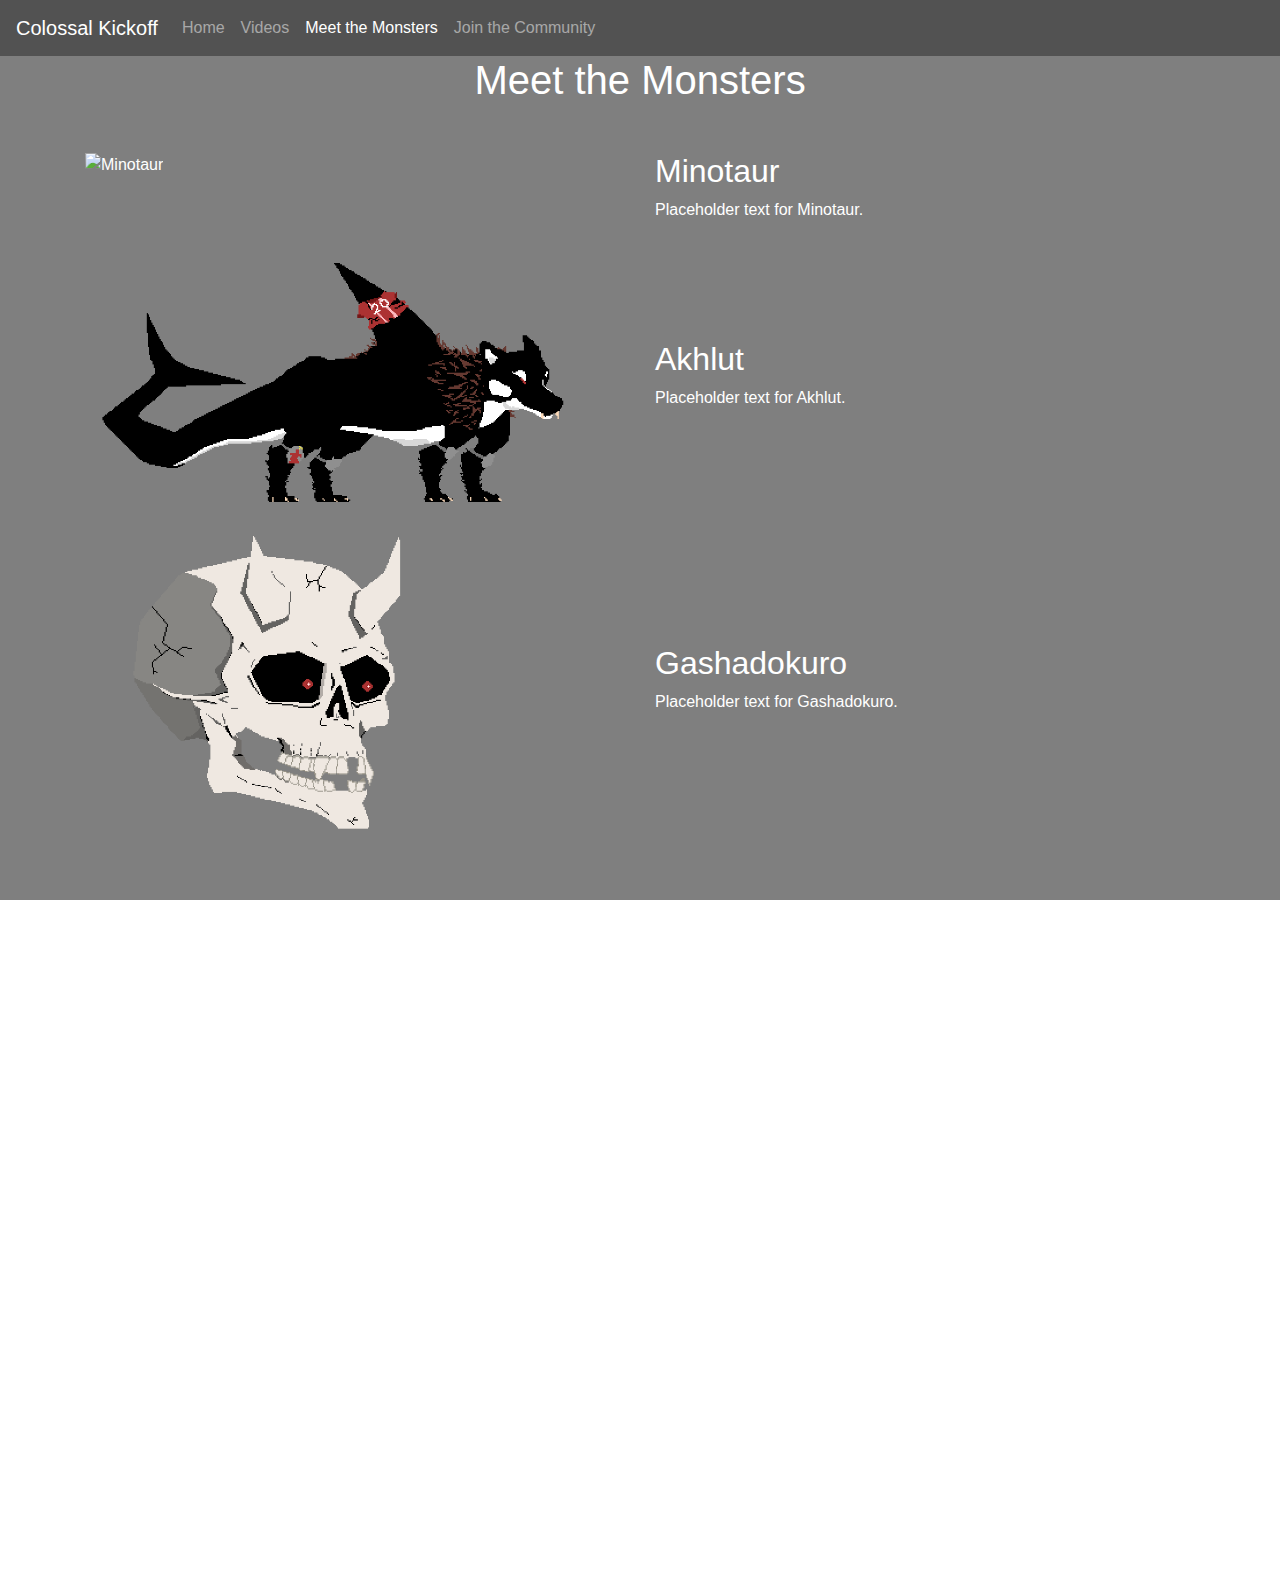
==== meetthemonsters.html @ 2bb02762 "meet the monsters" ====
<!DOCTYPE html>
<html lang="en">
  <head>
    <meta charset="UTF-8" />
    <meta name="viewport" content="width=device-width, initial-scale=1.0" />
    <title>Colossal Kickoff</title>
    <link
      href="https://stackpath.bootstrapcdn.com/bootstrap/4.5.2/css/bootstrap.min.css"
      rel="stylesheet"
    />
    <link rel="stylesheet" href="style.css" />
  </head>
  <body>
    <nav
      class="navbar navbar-expand-lg navbar-dark"
      style="z-index: 2; background-color: #00000059"
    >
      <a class="navbar-brand" href="#">Colossal Kickoff</a>
      <button
        class="navbar-toggler"
        type="button"
        data-toggle="collapse"
        data-target="#navbarNav"
        aria-controls="navbarNav"
        aria-expanded="false"
        aria-label="Toggle navigation"
      >
        <span class="navbar-toggler-icon"></span>
      </button>
      <div class="collapse navbar-collapse" id="navbarNav">
        <ul class="navbar-nav">
          <li class="nav-item">
            <a class="nav-link" href="index.html">Home</a>
          </li>
          <li class="nav-item">
            <a class="nav-link" href="#">Videos</a>
          </li>
          <li class="nav-item active">
            <a class="nav-link" href="#">Meet the Monsters</a>
          </li>
          <li class="nav-item">
            <a class="nav-link" href="https://discord.gg/bhgCvT6meF"
              >Join the Community</a
            >
          </li>
        </ul>
      </div>
    </nav>
    <video class="video-background" autoplay loop muted>
      <source src="assets/video/BGVideo.mp4" type="video/mp4" />
      Your browser does not support the video tag.
    </video>
    <div class="overlay"></div>
    <div style="position: relative; z-index: 3">
      <h1 style="text-align: center; color: white">Meet the Monsters</h1>
      <div class="container mt-5">
        <div class="row mb-4">
          <div class="col-md-6">
            <img
              src="assets/img/minotaur.gif"
              class="img-fluid"
              alt="Minotaur"
            />
          </div>
          <div class="col-md-6 d-flex align-items-center">
            <div>
              <h2>Minotaur</h2>
              <p>Placeholder text for Minotaur.</p>
            </div>
          </div>
        </div>
        <div class="row mb-4">
          <div class="col-md-6">
            <img src="assets/img/Akhlut.gif" class="img-fluid" alt="Akhlut" />
          </div>
          <div class="col-md-6 d-flex align-items-center">
            <div>
              <h2>Akhlut</h2>
              <p>Placeholder text for Akhlut.</p>
            </div>
          </div>
        </div>
        <div class="row mb-4">
          <div class="col-md-6">
            <img
              src="assets/img/Gasha.gif"
              class="img-fluid"
              alt="Gashadokuro"
              style="max-height: 320px"
            />
          </div>
          <div class="col-md-6 d-flex align-items-center">
            <div>
              <h2>Gashadokuro</h2>
              <p>Placeholder text for Gashadokuro.</p>
            </div>
          </div>
        </div>
        <div class="row mb-4">
          <div class="col-md-6">
            <img
              src="assets/img/Quetzal.gif"
              class="img-fluid"
              alt="Quetzalcoatl"
            />
          </div>
          <div class="col-md-6 d-flex align-items-center">
            <div>
              <h2>Quetzalcoatl</h2>
              <p>Placeholder text for Quetzalcoatl.</p>
            </div>
          </div>
        </div>
        <div class="row mb-4">
          <div class="col-md-6">
            <img src="assets/img/Sphinx.gif" class="img-fluid" alt="Sphinx" />
          </div>
          <div class="col-md-6 d-flex align-items-center">
            <div>
              <h2>Sphinx</h2>
              <p>Placeholder text for Sphinx.</p>
            </div>
          </div>
        </div>
      </div>
    </div>
    <script src="https://code.jquery.com/jquery-3.5.1.slim.min.js"></script>
    <script src="https://cdn.jsdelivr.net/npm/@popperjs/core@2.5.4/dist/umd/popper.min.js"></script>
    <script src="https://stackpath.bootstrapcdn.com/bootstrap/4.5.2/js/bootstrap.min.js"></script>
  </body>
</html>
---- style.css ----
body,
html {
  margin: 0;
  overflow-x: hidden;
  height: 100%;
  color: white;
}
.video-background {
  position: fixed;
  top: 0;
  left: 0;
  width: 100%;
  height: 100vh;
  object-fit: cover;
  z-index: -1;
}
.overlay {
  position: fixed;
  top: 0;
  left: 0;
  width: 100%;
  height: 100vh;
  background: rgba(0, 0, 0, 0.5);
  z-index: 0;
}
.centered-content {
  display: flex;
  flex-direction: column;
  justify-content: center;
  align-items: center;
  text-align: center;
  height: 100vh;
  z-index: 1;
}
.icon-row {
  display: flex;
  justify-content: center;
  flex-wrap: wrap;
}
.icon-row a {
  margin: 10px;
}
.icon-row img {
  height: 50px;
  width: auto;
}
@media (max-width: 768px) {
  .icon-row img {
    height: 80px;
  }
}
.content-section {
  padding: 20px;
  background-color: rgba(0, 0, 0, 0.7);
  z-index: 1;
}
body,
html {
  margin: 0;
}
.video-background {
  position: absolute;
  top: 0;
  left: 0;
  width: 100%;
  height: 100%;
  object-fit: cover;
  z-index: -1;
  filter: blur(5px); /* Add blur filter */
}
.overlay {
  position: absolute;
  top: 0;
  left: 0;
  width: 100%;
  height: 100%;
  background: rgba(0, 0, 0, 0.5);
  z-index: 0;
}
.centered-content {
  position: absolute;
  top: 50%;
  left: 50%;
  transform: translate(-50%, -50%);
  z-index: 1;
  text-align: center;
}
.icon-row {
  display: flex;
  justify-content: center;
  flex-wrap: wrap;
  margin-top: 20px;
}
.icon-row a {
  margin: 10px;
}
.icon-row img {
  height: 50px;
  width: auto;
}
@media (max-width: 768px) {
  .icon-row img {
    height: 80px;
  }
}
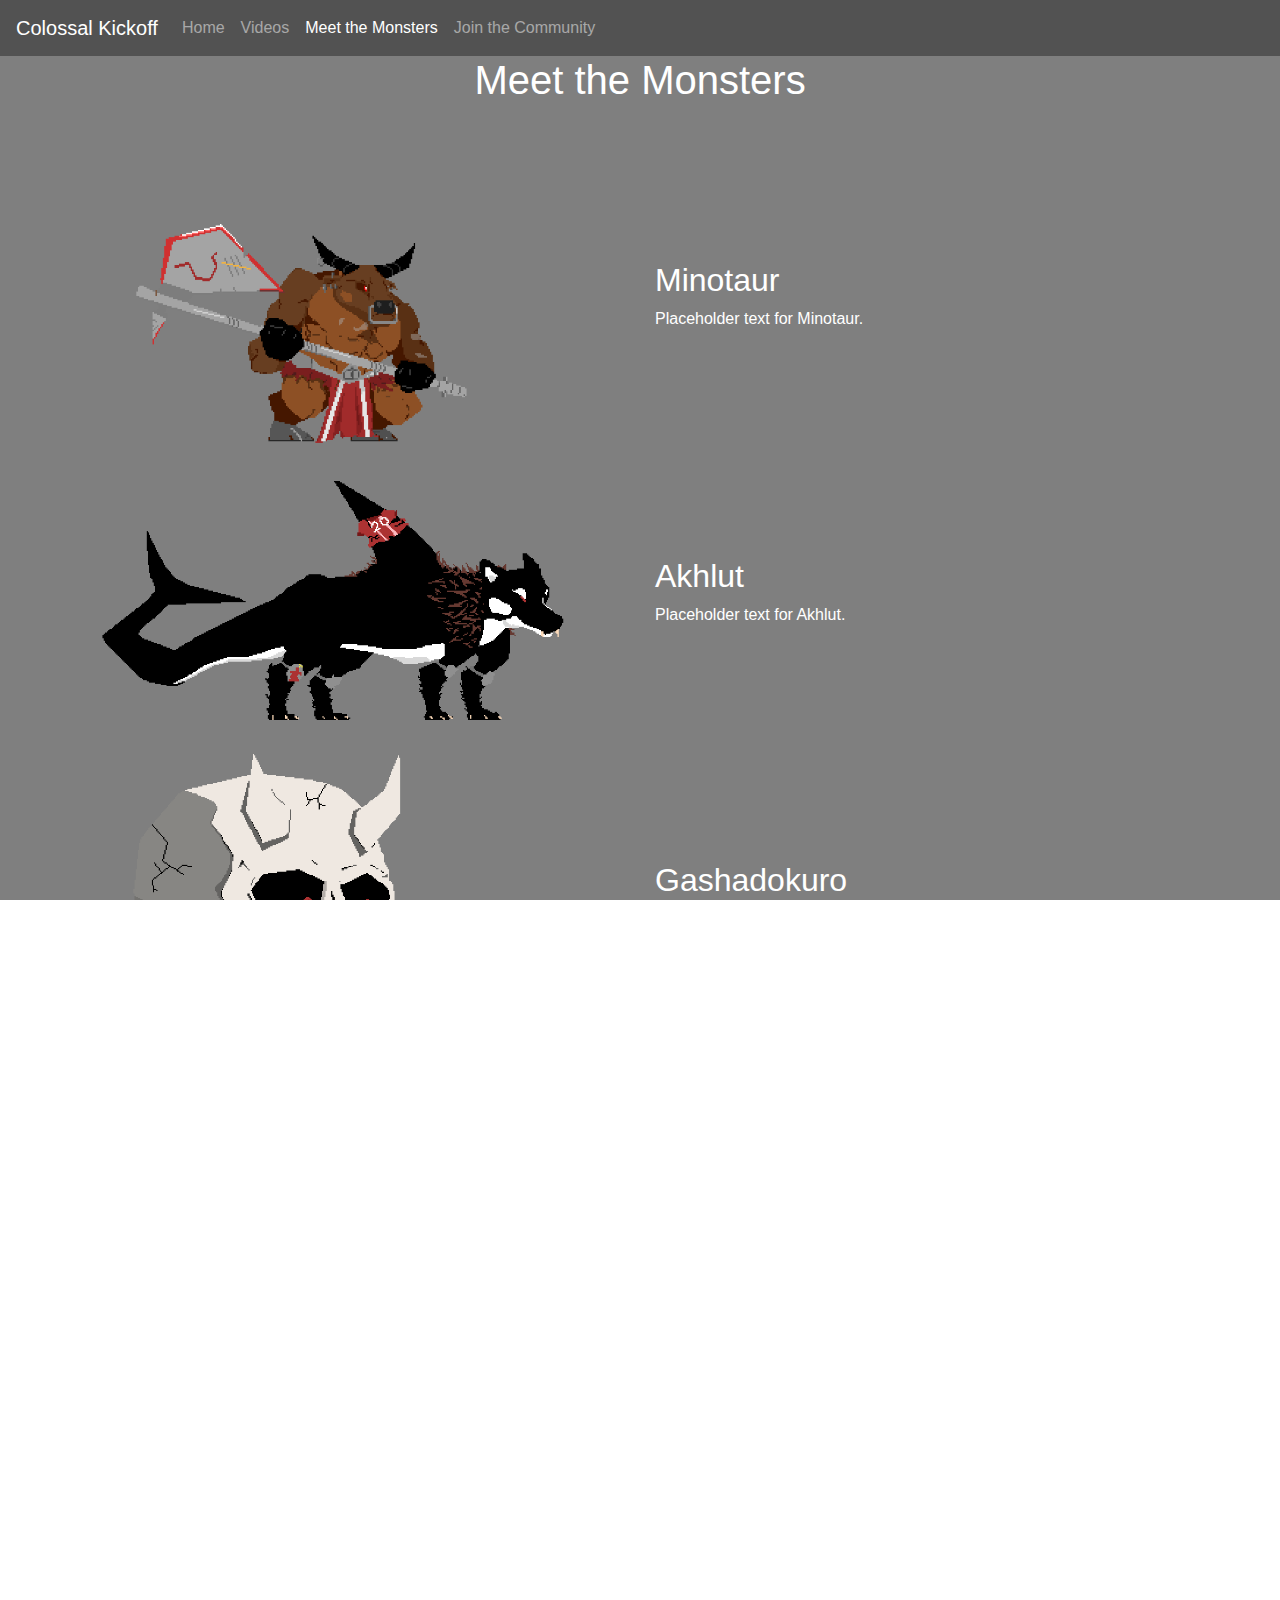
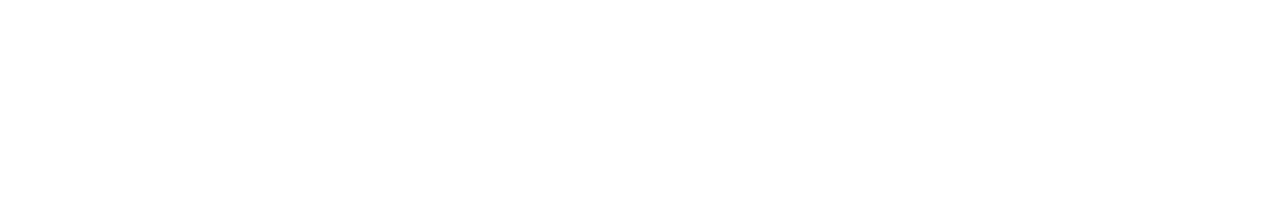
==== commit b1c0b0ec: "typo" ====
--- a/meetthemonsters.html
+++ b/meetthemonsters.html
@@ -57,7 +57,7 @@
         <div class="row mb-4">
           <div class="col-md-6">
             <img
-              src="assets/img/minotaur.gif"
+              src="assets/img/Minotaur.gif"
               class="img-fluid"
               alt="Minotaur"
             />
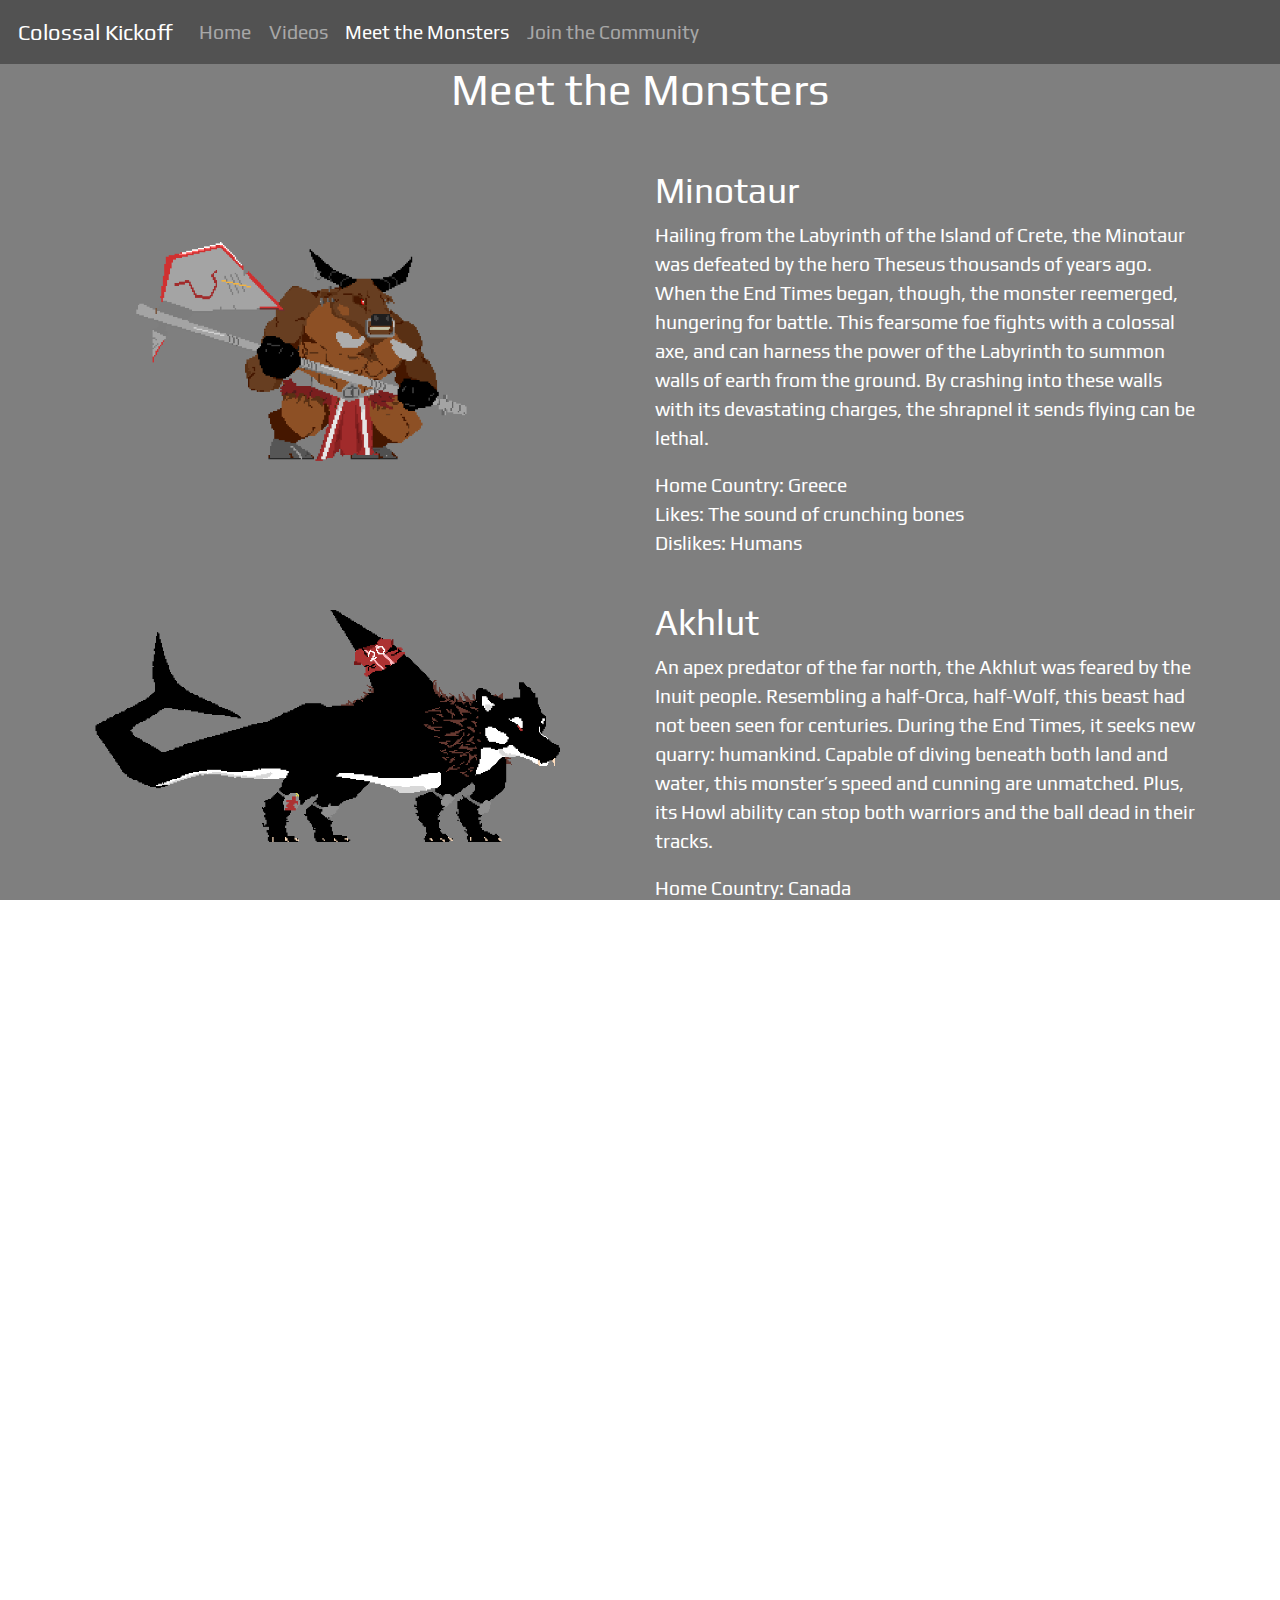
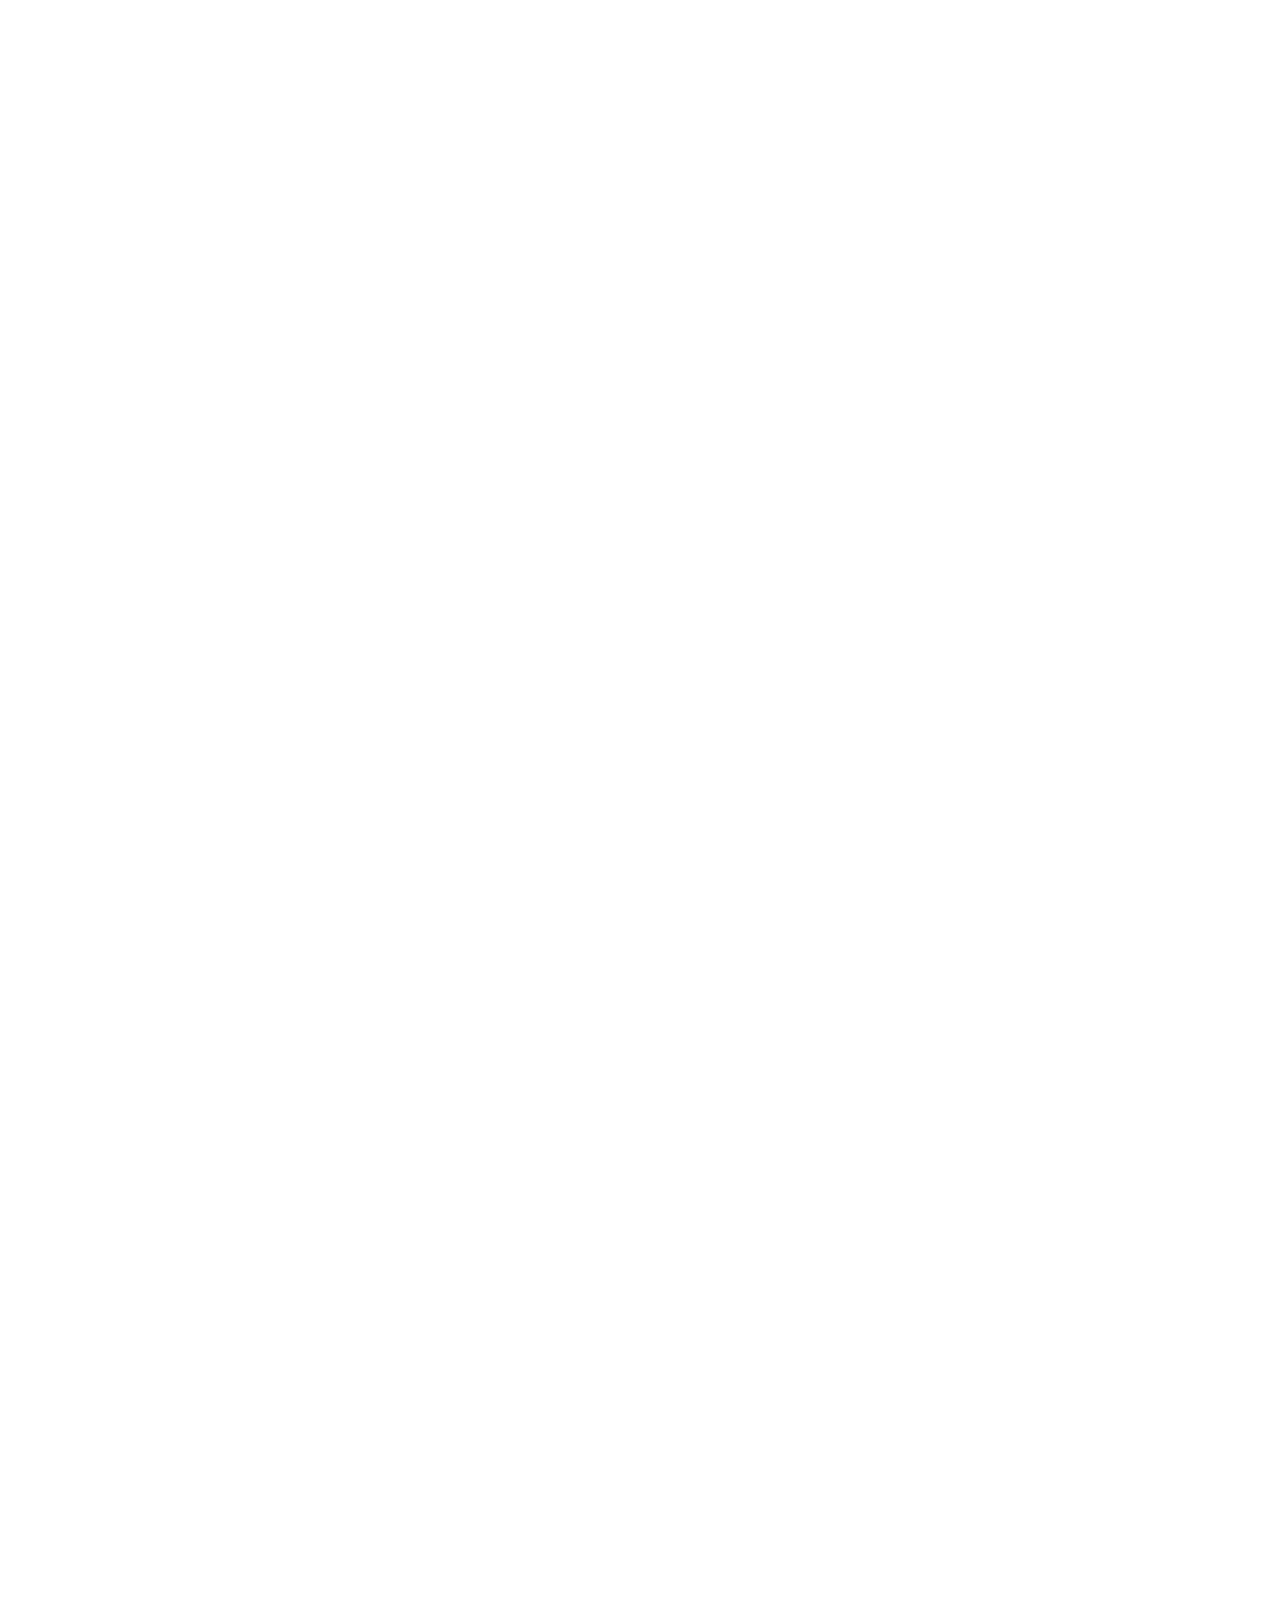
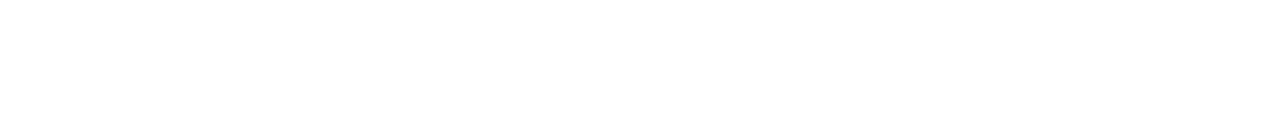
==== commit 8dee7254: "meet the monsters finished" ====
--- a/meetthemonsters.html
+++ b/meetthemonsters.html
@@ -9,13 +9,19 @@
       rel="stylesheet"
     />
     <link rel="stylesheet" href="style.css" />
+    <link rel="preconnect" href="https://fonts.googleapis.com" />
+    <link rel="preconnect" href="https://fonts.gstatic.com" crossorigin />
+    <link
+      href="https://fonts.googleapis.com/css2?family=Play:wght@400;700&display=swap"
+      rel="stylesheet"
+    />
   </head>
   <body>
     <nav
       class="navbar navbar-expand-lg navbar-dark"
       style="z-index: 2; background-color: #00000059"
     >
-      <a class="navbar-brand" href="#">Colossal Kickoff</a>
+      <a class="navbar-brand" href="index.html">Colossal Kickoff</a>
       <button
         class="navbar-toggler"
         type="button"
@@ -33,7 +39,7 @@
             <a class="nav-link" href="index.html">Home</a>
           </li>
           <li class="nav-item">
-            <a class="nav-link" href="#">Videos</a>
+            <a class="nav-link" href="videos.html">Videos</a>
           </li>
           <li class="nav-item active">
             <a class="nav-link" href="#">Meet the Monsters</a>
@@ -65,7 +71,20 @@
           <div class="col-md-6 d-flex align-items-center">
             <div>
               <h2>Minotaur</h2>
-              <p>Placeholder text for Minotaur.</p>
+              <p>
+                Hailing from the Labyrinth of the Island of Crete, the Minotaur
+                was defeated by the hero Theseus thousands of years ago. When
+                the End Times began, though, the monster reemerged, hungering
+                for battle. This fearsome foe fights with a colossal axe, and
+                can harness the power of the Labyrinth to summon walls of earth
+                from the ground. By crashing into these walls with its
+                devastating charges, the shrapnel it sends flying can be lethal.
+              </p>
+              <p>
+                Home Country: Greece<br />
+                Likes: The sound of crunching bones<br />
+                Dislikes: Humans
+              </p>
             </div>
           </div>
         </div>
@@ -76,7 +95,20 @@
           <div class="col-md-6 d-flex align-items-center">
             <div>
               <h2>Akhlut</h2>
-              <p>Placeholder text for Akhlut.</p>
+              <p>
+                An apex predator of the far north, the Akhlut was feared by the
+                Inuit people. Resembling a half-Orca, half-Wolf, this beast had
+                not been seen for centuries. During the End Times, it seeks new
+                quarry: humankind. Capable of diving beneath both land and
+                water, this monster’s speed and cunning are unmatched. Plus, its
+                Howl ability can stop both warriors and the ball dead in their
+                tracks.
+              </p>
+              <p>
+                Home Country: Canada<br />
+                Likes: Playing fetch<br />
+                Dislikes: Fleas
+              </p>
             </div>
           </div>
         </div>
@@ -92,7 +124,21 @@
           <div class="col-md-6 d-flex align-items-center">
             <div>
               <h2>Gashadokuro</h2>
-              <p>Placeholder text for Gashadokuro.</p>
+              <p>
+                Taking the form of a towering skeletal monster, the Gashadokuro
+                is one of the most feared evil spirits by the people of Japan.
+                It consumes both the bodies and spirits of those who perish in
+                war and famine, although many thought it was just a legend. It
+                looms over the pitch with its colossal size, swiping and
+                crushing its foes, incinerating them with its fiery breath, and
+                summoning accursed shrines that cover the field in fiery Soul
+                Orbs.
+              </p>
+              <p>
+                Home Country: Japan<br />
+                Likes: Consuming the souls of the damned<br />
+                Dislikes: Paperwork
+              </p>
             </div>
           </div>
         </div>
@@ -107,7 +153,21 @@
           <div class="col-md-6 d-flex align-items-center">
             <div>
               <h2>Quetzalcoatl</h2>
-              <p>Placeholder text for Quetzalcoatl.</p>
+              <p>
+                Quetzalcoatl, which means “the feathered serpent”, was seen as
+                holy by the Aztec people. Said to have dominion over the sun and
+                the wind, this creature disappeared with the lost empire that
+                revered it. As the eclipse of the End Times neared, its wrath
+                became once more known by humanity. This monster devours all
+                warriors in its path, and grows itself in the process. It can
+                split off segments of its body into storm clouds, which it can
+                detonate as thunderbolts to damage enemies.
+              </p>
+              <p>
+                Home Country: Mexico<br />
+                Likes: Loud music<br />
+                Dislikes: Cold climates
+              </p>
             </div>
           </div>
         </div>
@@ -118,7 +178,118 @@
           <div class="col-md-6 d-flex align-items-center">
             <div>
               <h2>Sphinx</h2>
-              <p>Placeholder text for Sphinx.</p>
+              <p>
+                The Great Sphinx was one of the most iconic landmarks in Egypt
+                for generations. It was long thought to be just that: A
+                landmark. As the End Times began, it revealed its true form, the
+                monstrous master of riddles itself. An ever-wise master of
+                necromantic magic, the proud Sphinx summons undead mummies to do
+                its bidding on the pitch. The Sphinx can also place curses on
+                Warriors, corrupting them into joining the his vile army.
+              </p>
+              <p>
+                Home Country: Egypt<br />
+                Likes: His mummies<br />
+                Dislikes: His mummies, when he's having a bad day
+              </p>
+            </div>
+          </div>
+        </div>
+      </div>
+      <h1 style="text-align: center; color: white">Trading Cards</h1>
+      <h4 style="text-align: center; color: white">Click to flip!</h4>
+      <div class="container mx-auto">
+        <div class="row">
+          <div class="col-md-4 card-container">
+            <div class="card" onclick="this.classList.toggle('flipped')">
+              <div class="card-front">
+                <img
+                  src="assets/img/cards/MinotaurFront.png"
+                  class="img-fluid"
+                  alt="Minotaur Trading Card Front"
+                />
+              </div>
+              <div class="card-back">
+                <img
+                  src="assets/img/cards/MinotaurBack.png"
+                  class="img-fluid"
+                  alt="Minotaur Trading Card Back"
+                />
+              </div>
+            </div>
+          </div>
+          <div class="col-md-4 card-container">
+            <div class="card" onclick="this.classList.toggle('flipped')">
+              <div class="card-front">
+                <img
+                  src="assets/img/cards/AkhlutFront.png"
+                  class="img-fluid"
+                  alt="Akhlut Trading Card Front"
+                />
+              </div>
+              <div class="card-back">
+                <img
+                  src="assets/img/cards/AkhlutBack.png"
+                  class="img-fluid"
+                  alt="Akhlut Trading Card Back"
+                />
+              </div>
+            </div>
+          </div>
+          <div class="col-md-4 card-container">
+            <div class="card" onclick="this.classList.toggle('flipped')">
+              <div class="card-front">
+                <img
+                  src="assets/img/cards/GashaFront.png"
+                  class="img-fluid"
+                  alt="Gashadokuro Trading Card Front"
+                />
+              </div>
+              <div class="card-back">
+                <img
+                  src="assets/img/cards/GashaBack.png"
+                  class="img-fluid"
+                  alt="Gashadokuro Trading Card Back"
+                />
+              </div>
+            </div>
+          </div>
+        </div>
+        <div class="row">
+          <div class="col-md-4 card-container">
+            <div class="card" onclick="this.classList.toggle('flipped')">
+              <div class="card-front">
+                <img
+                  src="assets/img/cards/QuetzalFront.png"
+                  class="img-fluid"
+                  alt="Quetzalcoatl Trading Card Fronts"
+                />
+              </div>
+              <div class="card-back">
+                <img
+                  src="assets/img/cards/QuetzalBack.png"
+                  class="img-fluid"
+                  alt="Quetzalcoatl Trading Card Back"
+                />
+              </div>
+            </div>
+          </div>
+          <div class="col-md-4 card-container">
+            <div class="card" onclick="this.classList.toggle('flipped')">
+              <div class="card-front">
+                <img
+                  src="assets/img/cards/SphinxFront.png"
+                  class="img-fluid"
+                  alt="Sphinx Trading Card Front"
+                />
+              </div>
+              <div class="card-back">
+                <img
+                  src="assets/img/cards/SphinxBack.png"
+                  class="img-fluid"
+                  alt="Sphinx Trading Card Back"
+                />
+              </div>
             </div>
           </div>
         </div>
--- a/style.css
+++ b/style.css
@@ -4,6 +4,8 @@
   overflow-x: hidden;
   height: 100%;
   color: white;
+  font-family: "Play", serif;
+  font-size: 1.1em;
 }
 .video-background {
   position: fixed;
@@ -103,3 +105,36 @@
     height: 80px;
   }
 }
+.card-container {
+  perspective: 1000px;
+  margin-bottom: 40%;
+}
+
+@media (max-width: 768px) {
+  .card-container {
+    margin-bottom: 125%;
+  }
+}
+
+.card {
+  transition: transform 0.6s;
+  transform-style: preserve-3d;
+  position: relative;
+  cursor: pointer;
+}
+
+.card-front,
+.card-back {
+  position: absolute;
+  width: 100%;
+  height: 100%;
+  backface-visibility: hidden;
+}
+
+.card-back {
+  transform: rotateY(180deg);
+}
+
+.flipped {
+  transform: rotateY(180deg);
+}
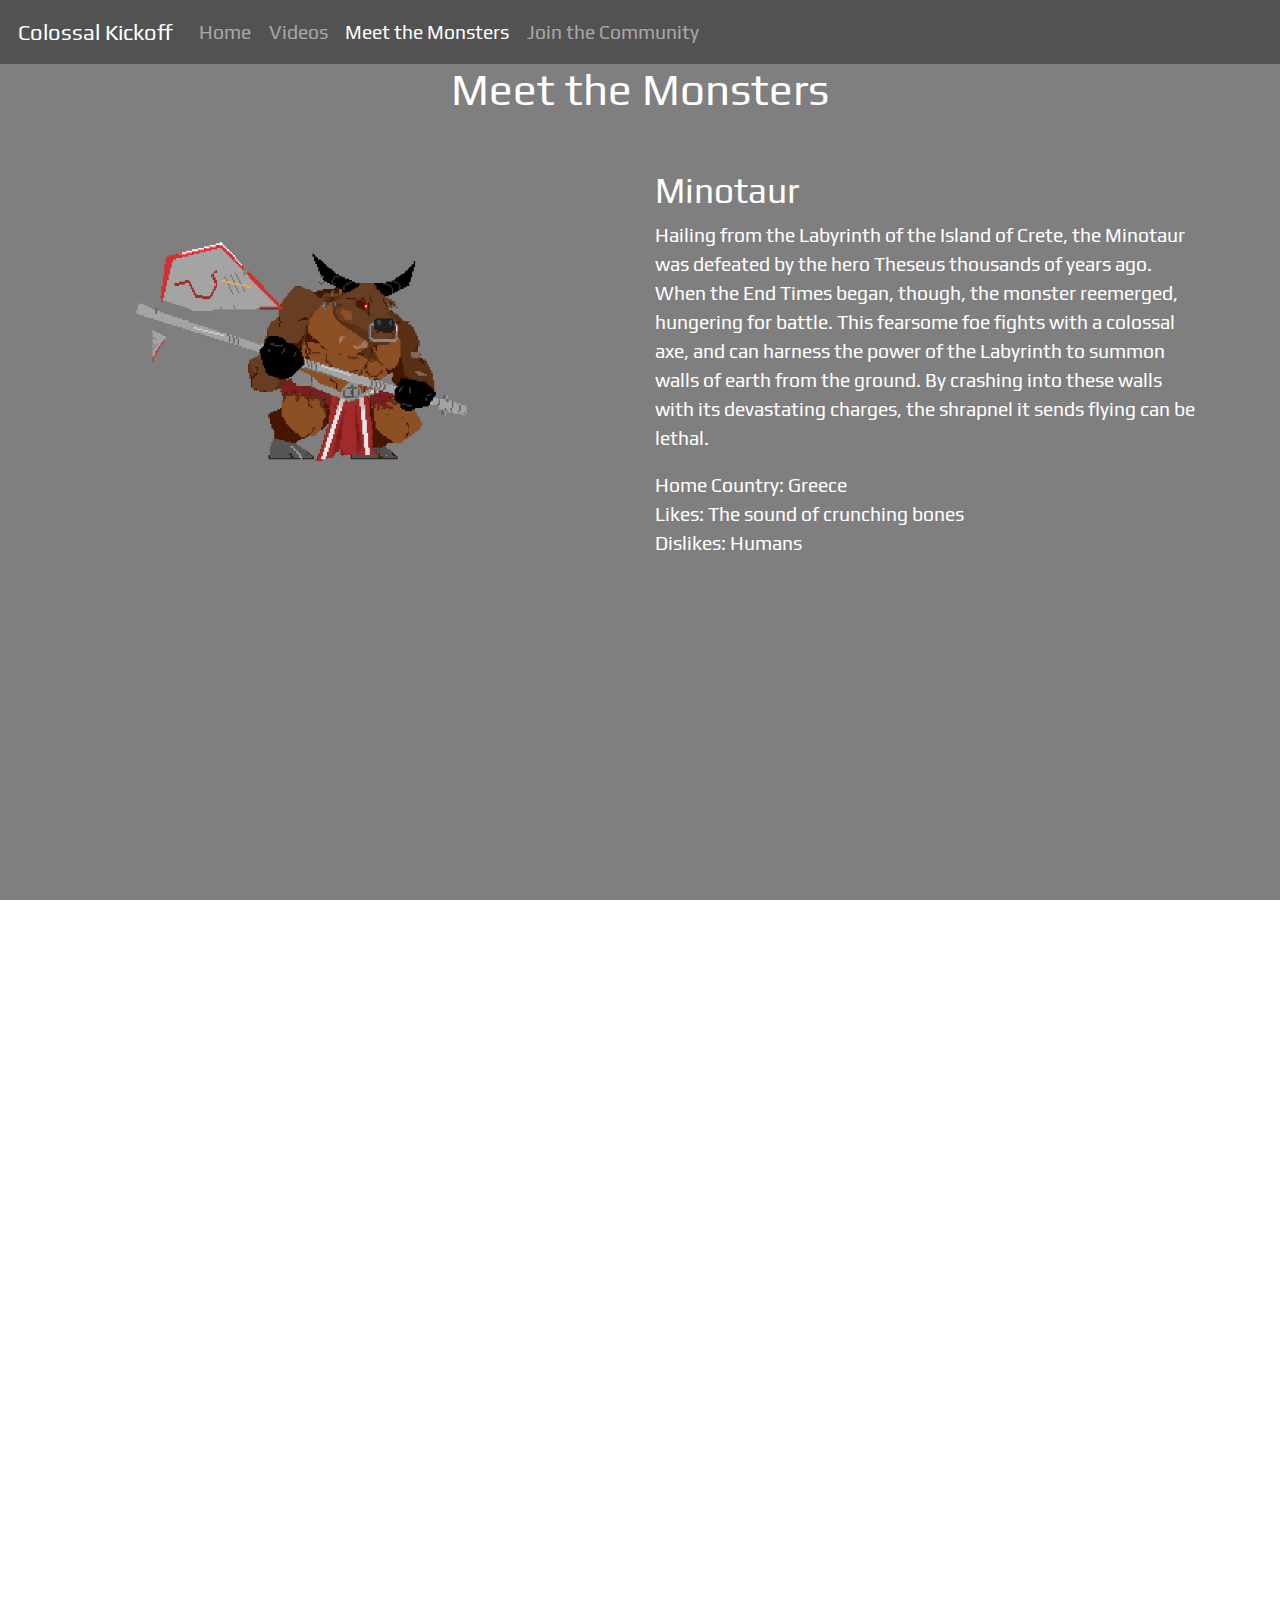
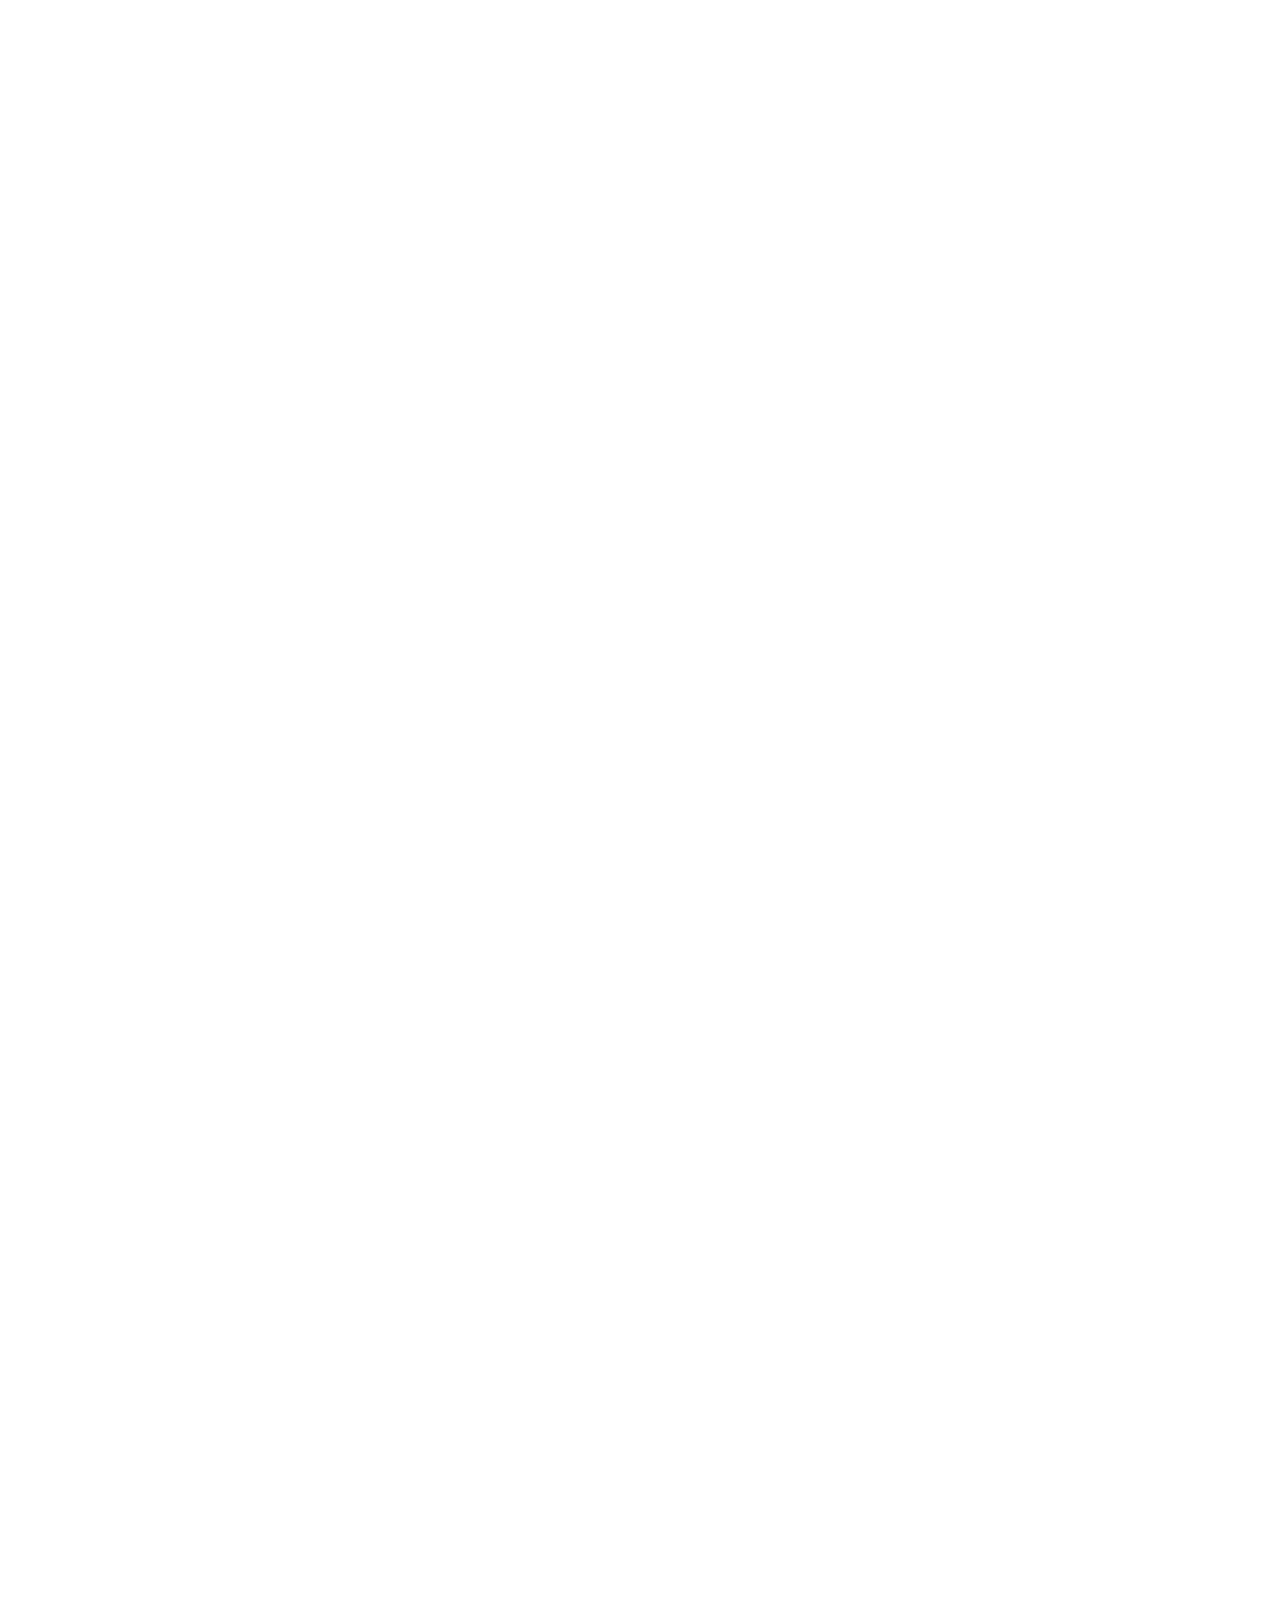
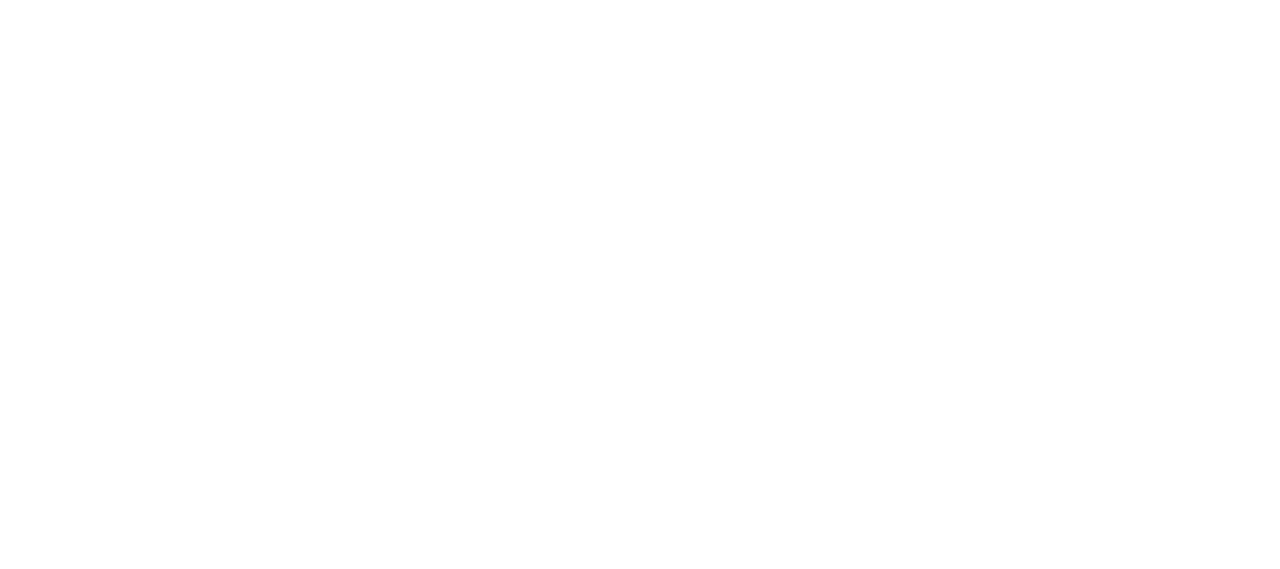
==== commit ba01d40e: "Minotaur Trailer and Quetzal Image" ====
--- a/meetthemonsters.html
+++ b/meetthemonsters.html
@@ -88,6 +88,18 @@
             </div>
           </div>
         </div>
+        <div class="d-flex justify-content-center">
+          <iframe
+            width="800"
+            height="450"
+            src="https://www.youtube.com/embed/9_L5jj4lnEA?si=0nBApgtVXCI1Uumm"
+            title="YouTube video player"
+            frameborder="0"
+            allow="accelerometer; autoplay; clipboard-write; encrypted-media; gyroscope; picture-in-picture; web-share"
+            referrerpolicy="strict-origin-when-cross-origin"
+            allowfullscreen
+          ></iframe>
+        </div>
         <div class="row mb-4">
           <div class="col-md-6">
             <img src="assets/img/Akhlut.gif" class="img-fluid" alt="Akhlut" />
@@ -127,12 +139,11 @@
               <p>
                 Taking the form of a towering skeletal monster, the Gashadokuro
                 is one of the most feared evil spirits by the people of Japan.
-                It consumes both the bodies and spirits of those who perish in
-                war and famine, although many thought it was just a legend. It
-                looms over the pitch with its colossal size, swiping and
-                crushing its foes, incinerating them with its fiery breath, and
-                summoning accursed shrines that cover the field in fiery Soul
-                Orbs.
+                It consumes both the bodies and souls of those who perish in war
+                and famine, although many thought it was just a legend. It looms
+                over the pitch with its colossal size, swiping and crushing its
+                foes, incinerating them with its fiery breath, and summoning
+                accursed shrines that cover the field in flaming Soul Orbs.
               </p>
               <p>
                 Home Country: Japan<br />
@@ -185,7 +196,7 @@
                 monstrous master of riddles itself. An ever-wise master of
                 necromantic magic, the proud Sphinx summons undead mummies to do
                 its bidding on the pitch. The Sphinx can also place curses on
-                Warriors, corrupting them into joining the his vile army.
+                Warriors, corrupting them into joining his vile army.
               </p>
               <p>
                 Home Country: Egypt<br />
--- a/style.css
+++ b/style.css
@@ -48,7 +48,7 @@
 }
 @media (max-width: 768px) {
   .icon-row img {
-    height: 80px;
+    height: 40px;
   }
 }
 .content-section {
@@ -102,7 +102,7 @@
 }
 @media (max-width: 768px) {
   .icon-row img {
-    height: 80px;
+    height: 50px;
   }
 }
 .card-container {
@@ -138,3 +138,12 @@
 .flipped {
   transform: rotateY(180deg);
 }
+.ck-logo {
+  width: 60%;
+}
+
+@media (max-width: 768px) {
+  .ck-logo {
+    width: 100%;
+  }
+}
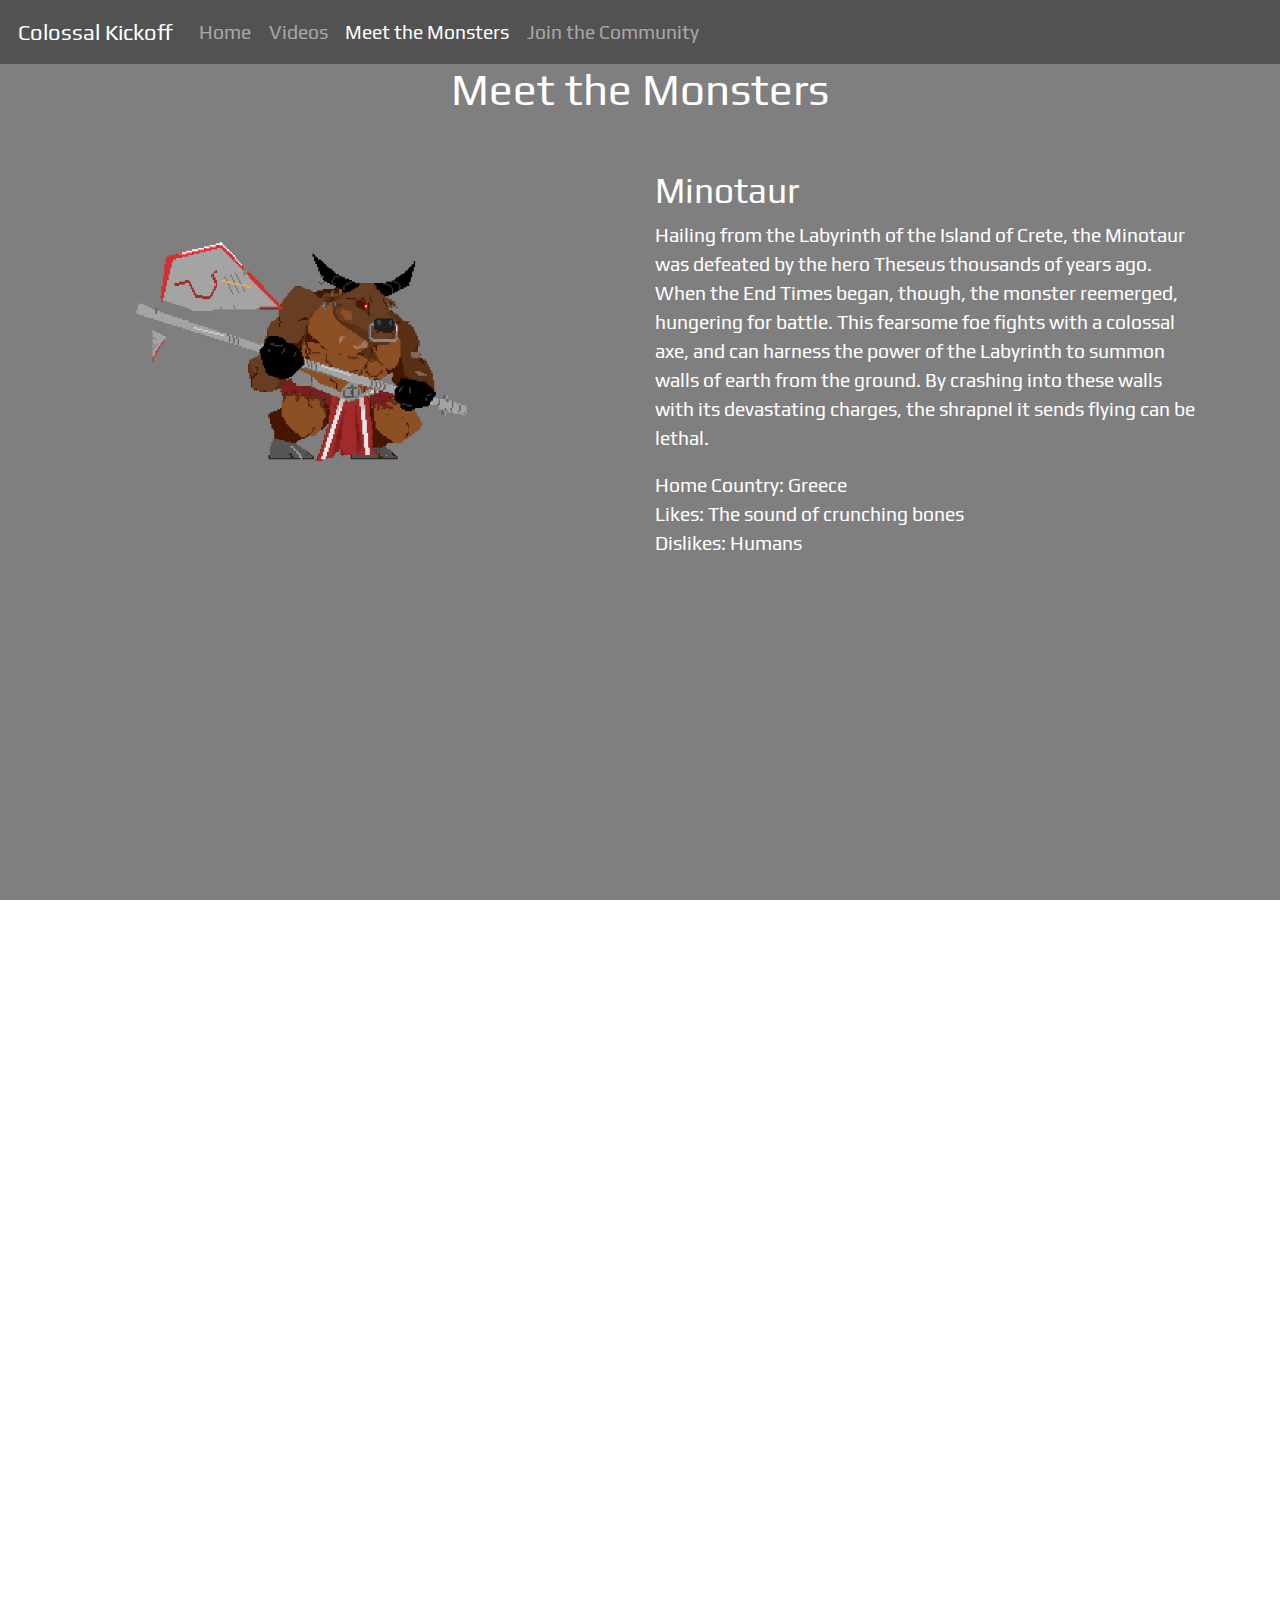
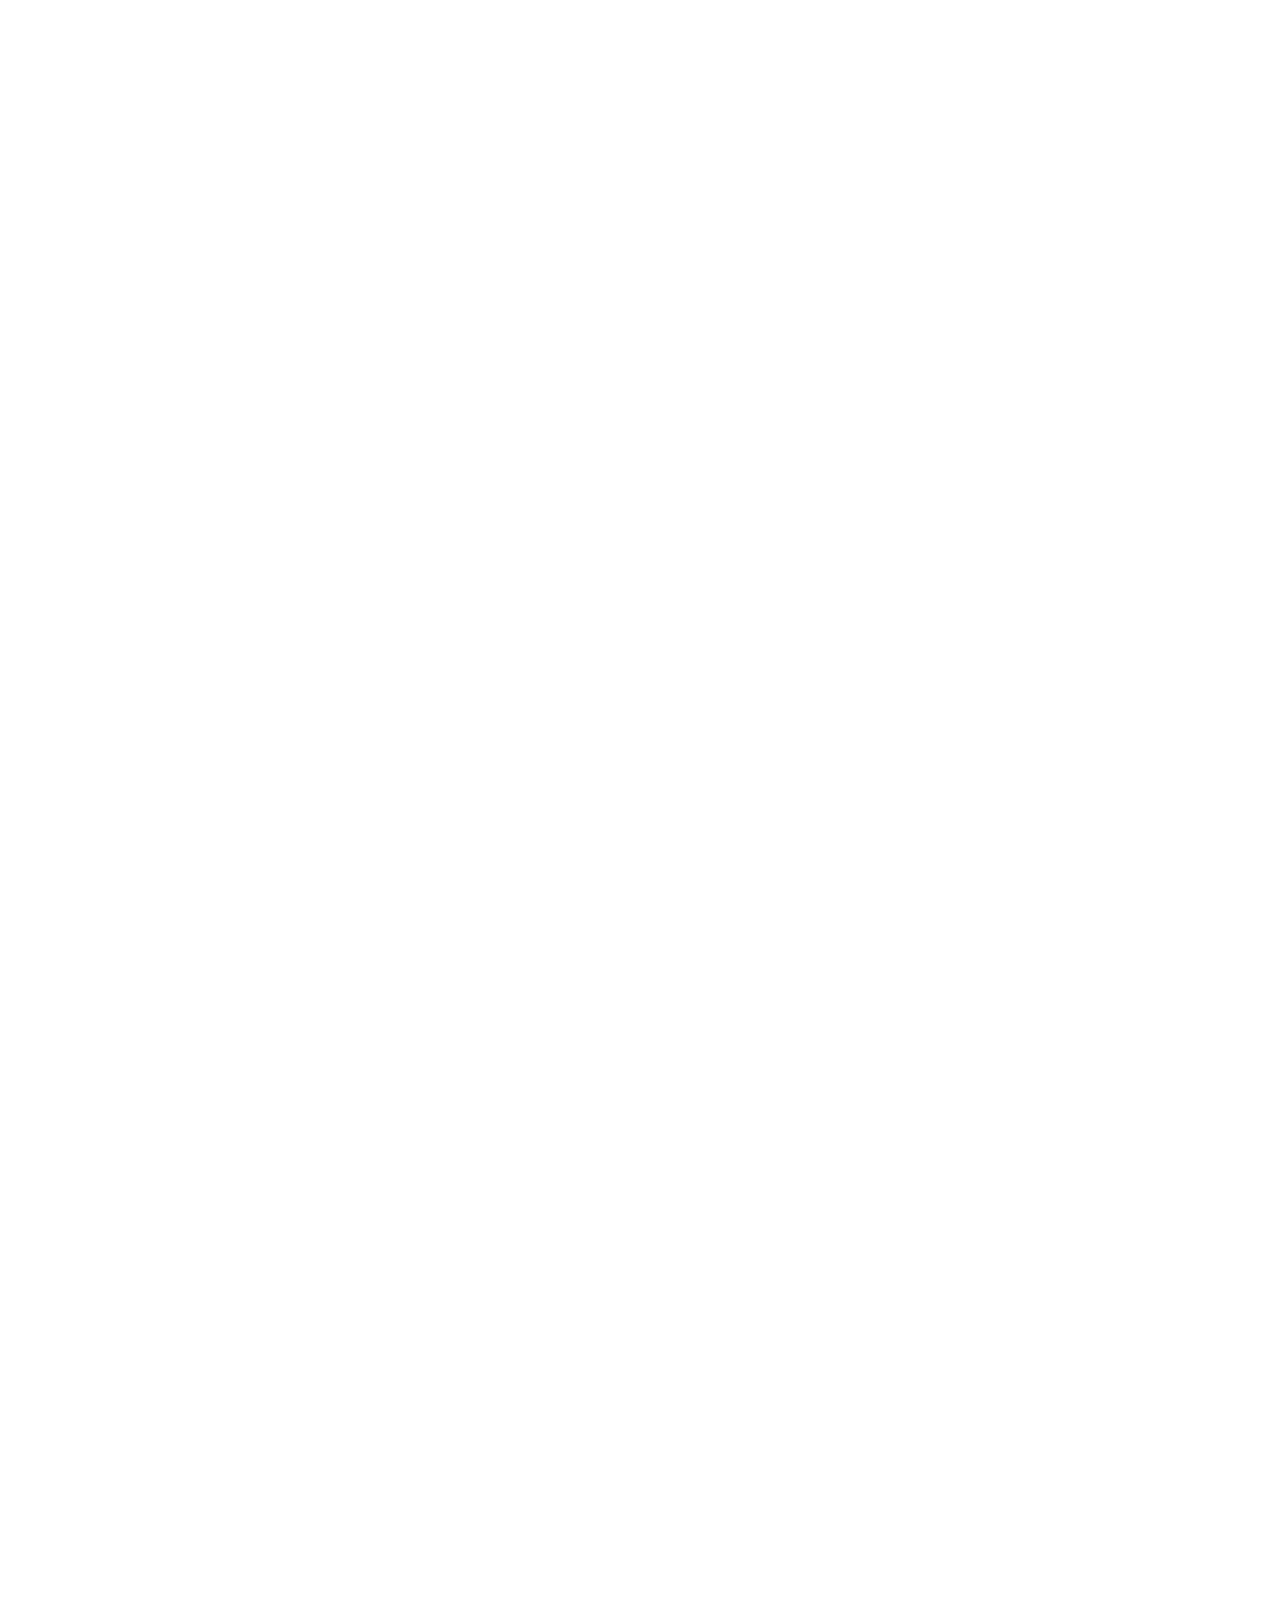
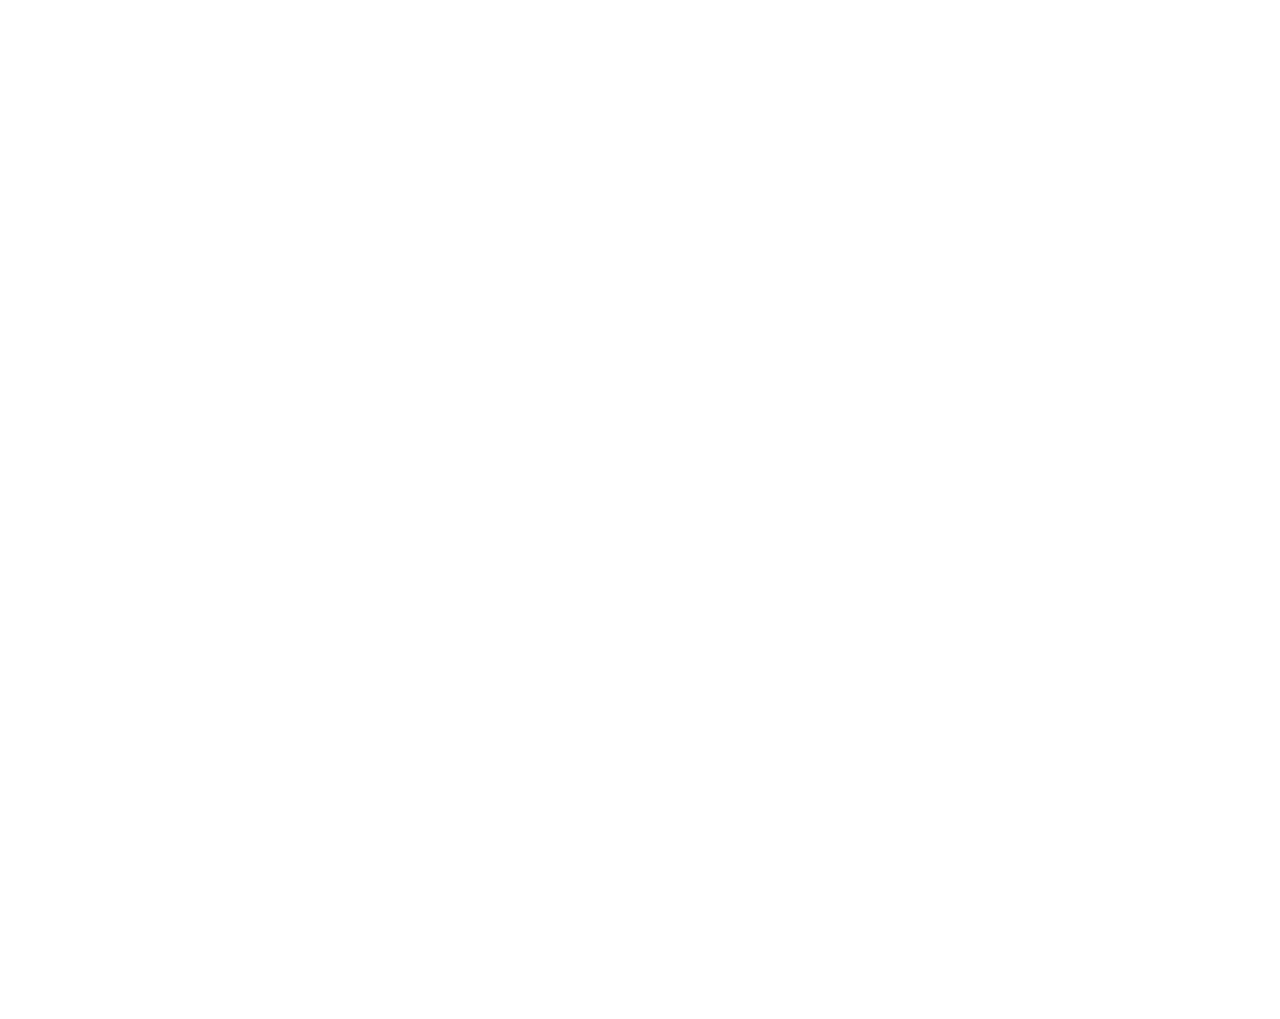
==== commit b9bc0002: "quetzal stuff" ====
--- a/meetthemonsters.html
+++ b/meetthemonsters.html
@@ -182,6 +182,18 @@
             </div>
           </div>
         </div>
+        <div class="d-flex justify-content-center">
+          <iframe
+            width="800"
+            height="450"
+            src="https://www.youtube.com/embed/xUhs8c1lL7c?si=_QbS6II_dHYCrLzA"
+            title="YouTube video player"
+            frameborder="0"
+            allow="accelerometer; autoplay; clipboard-write; encrypted-media; gyroscope; picture-in-picture; web-share"
+            referrerpolicy="strict-origin-when-cross-origin"
+            allowfullscreen
+          ></iframe>
+        </div>
         <div class="row mb-4">
           <div class="col-md-6">
             <img src="assets/img/Sphinx.gif" class="img-fluid" alt="Sphinx" />
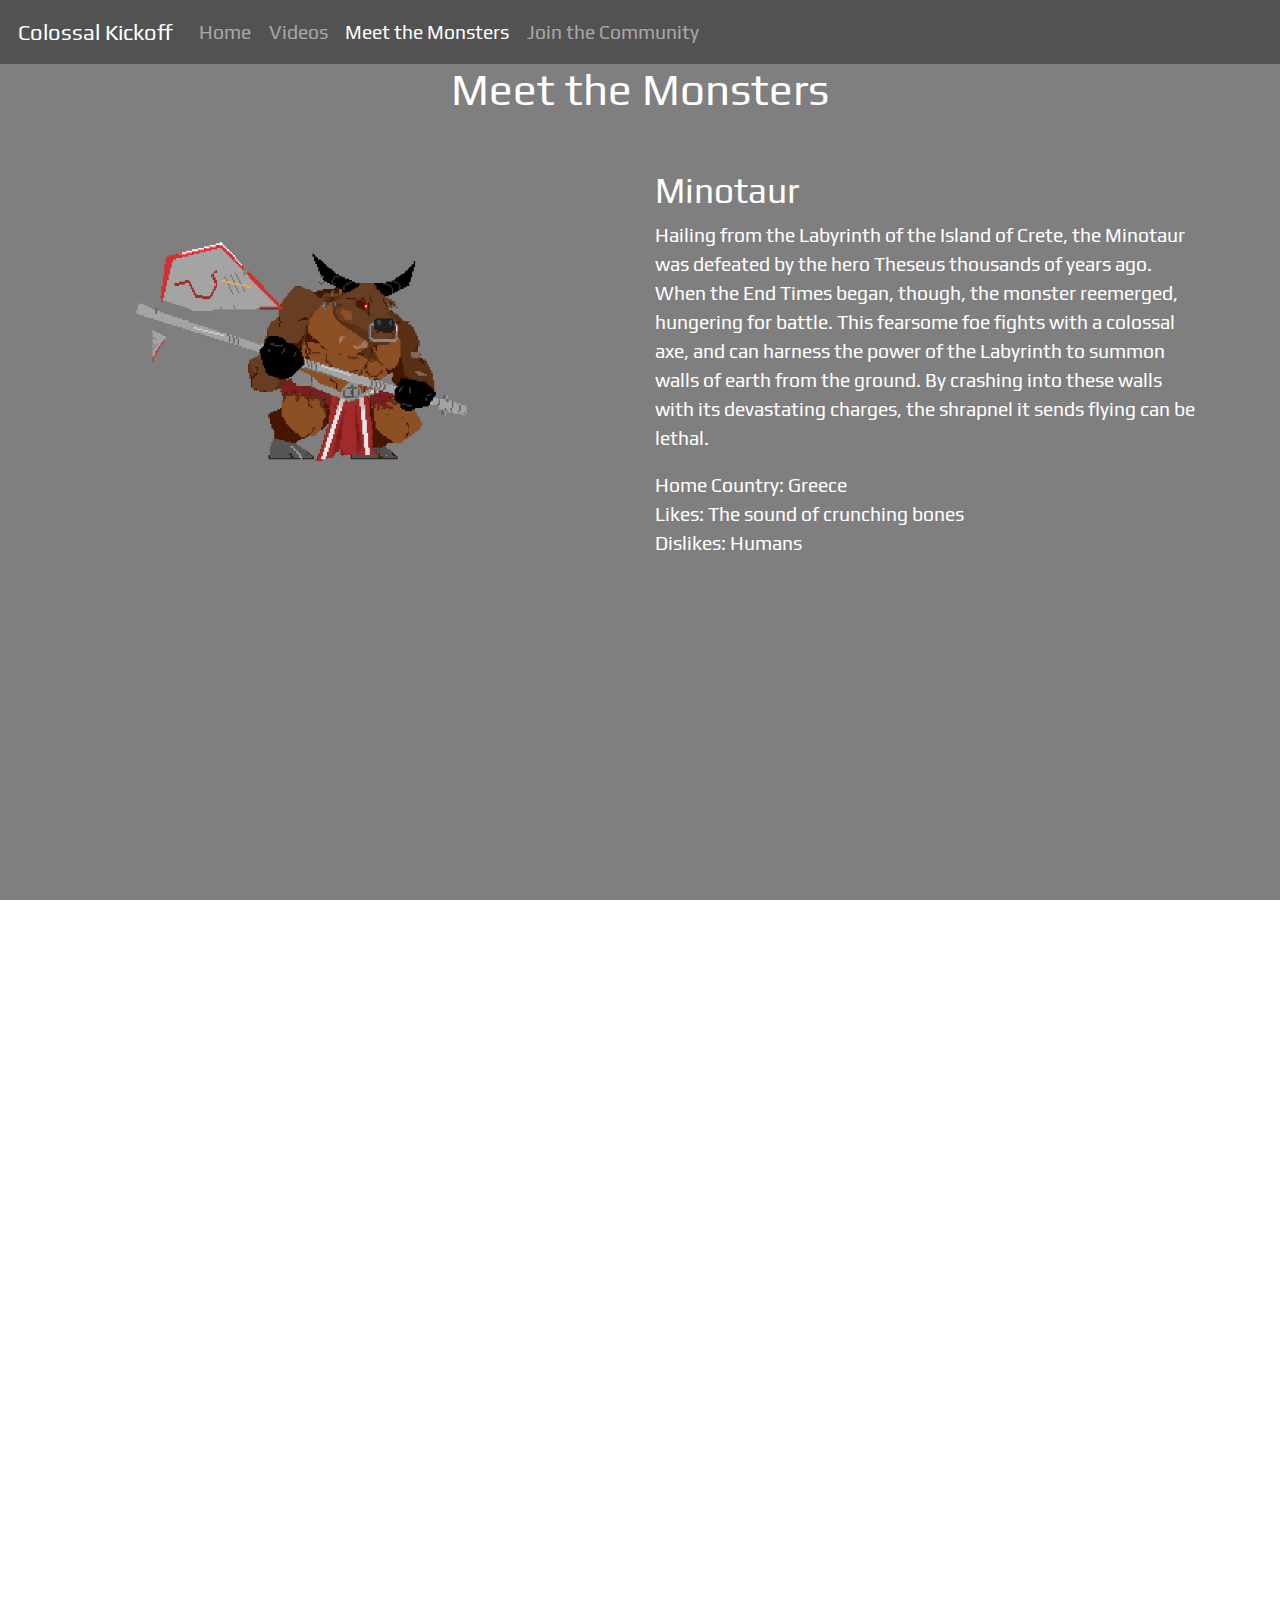
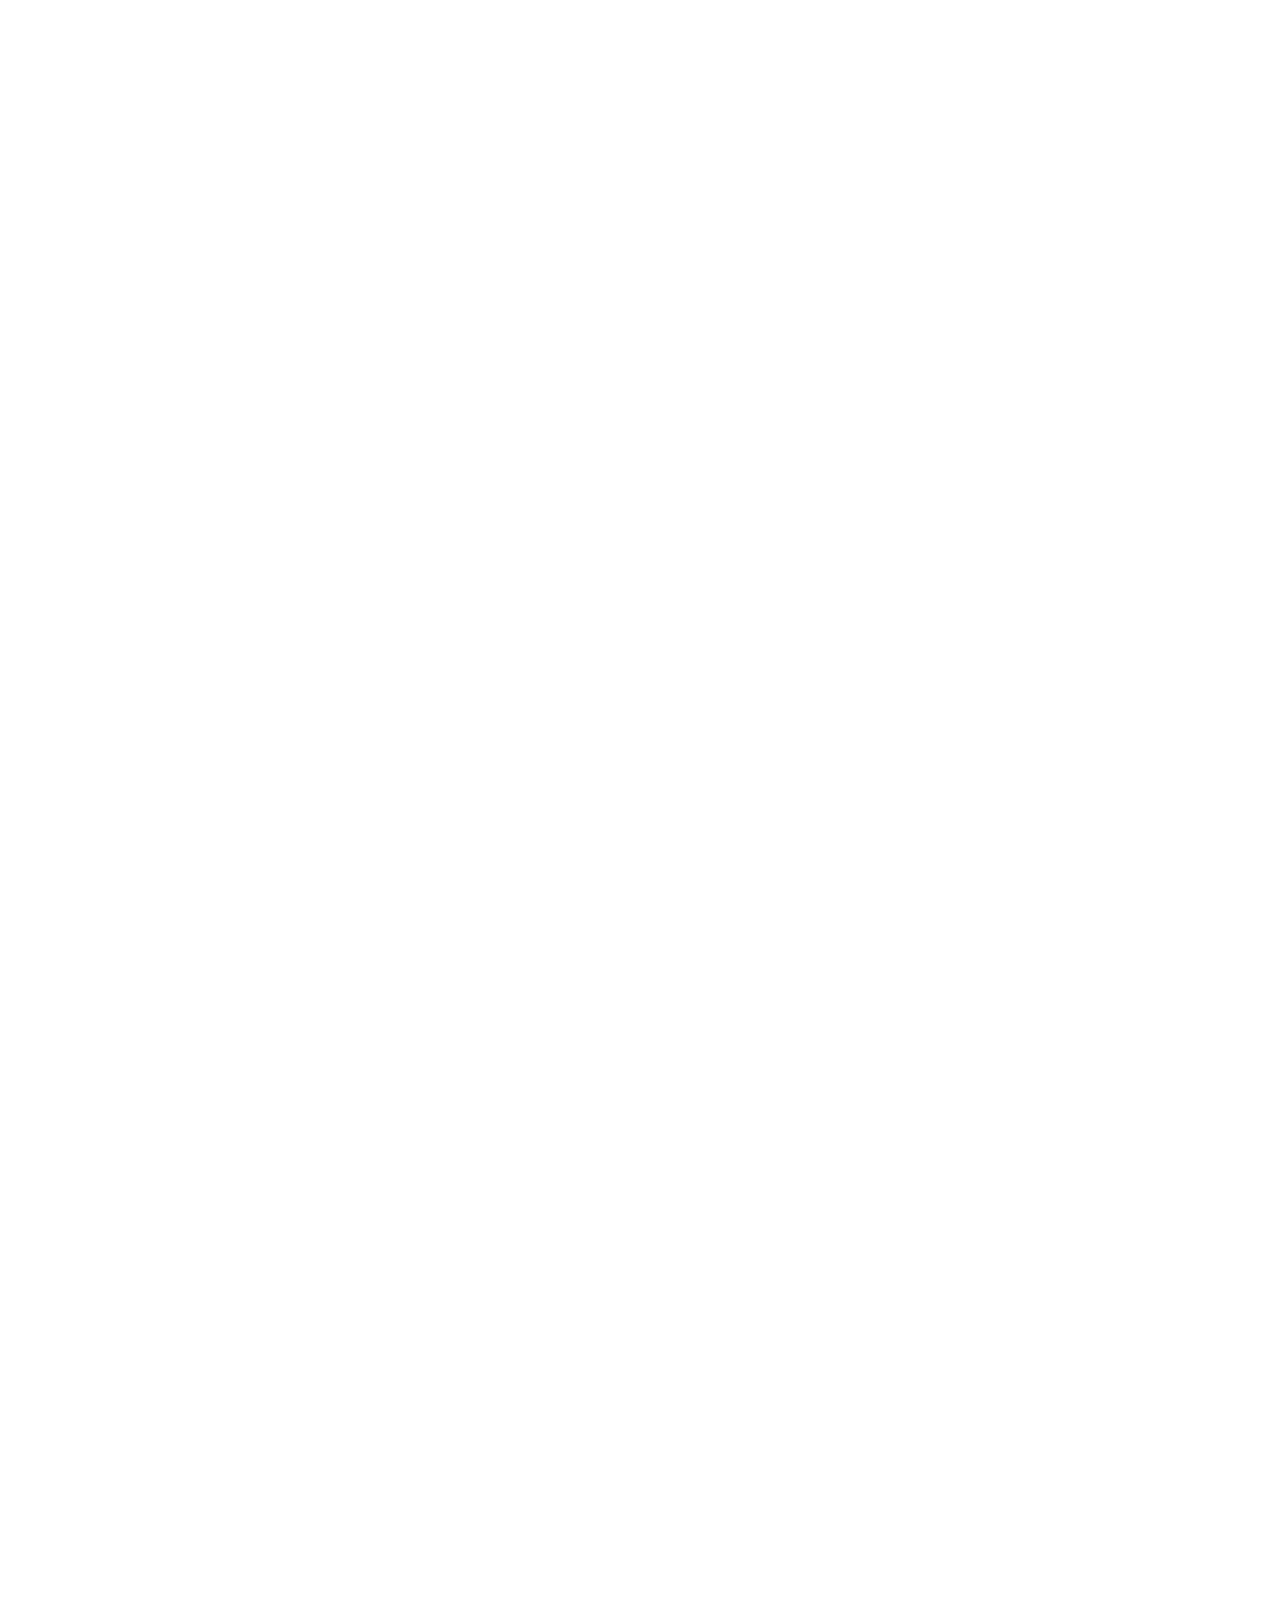
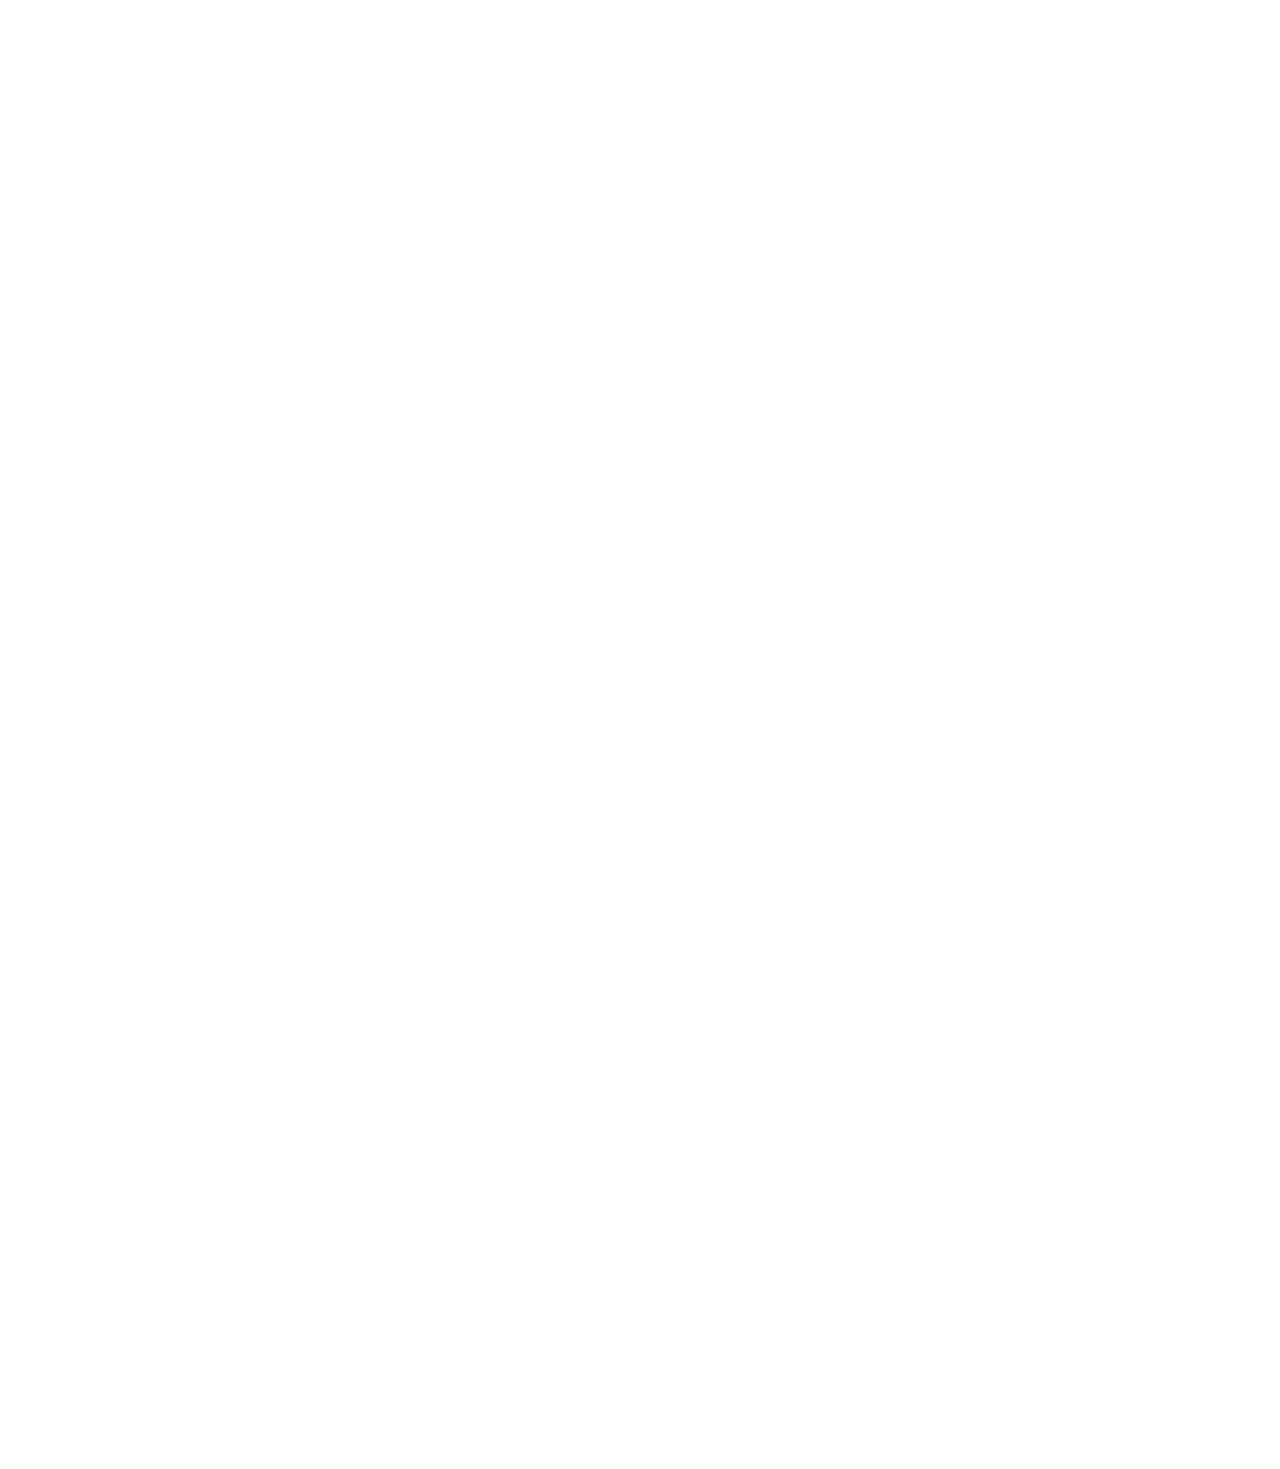
==== commit 27382337: "updated with new videos" ====
--- a/meetthemonsters.html
+++ b/meetthemonsters.html
@@ -124,6 +124,18 @@
             </div>
           </div>
         </div>
+        <div class="d-flex justify-content-center">
+          <iframe
+            width="800"
+            height="450"
+            src="https://www.youtube.com/embed/cCTL0QpS2_g?si=Znk4xPsWRxozROFT"
+            title="YouTube video player"
+            frameborder="0"
+            allow="accelerometer; autoplay; clipboard-write; encrypted-media; gyroscope; picture-in-picture; web-share"
+            referrerpolicy="strict-origin-when-cross-origin"
+            allowfullscreen
+          ></iframe>
+        </div>
         <div class="row mb-4">
           <div class="col-md-6">
             <img
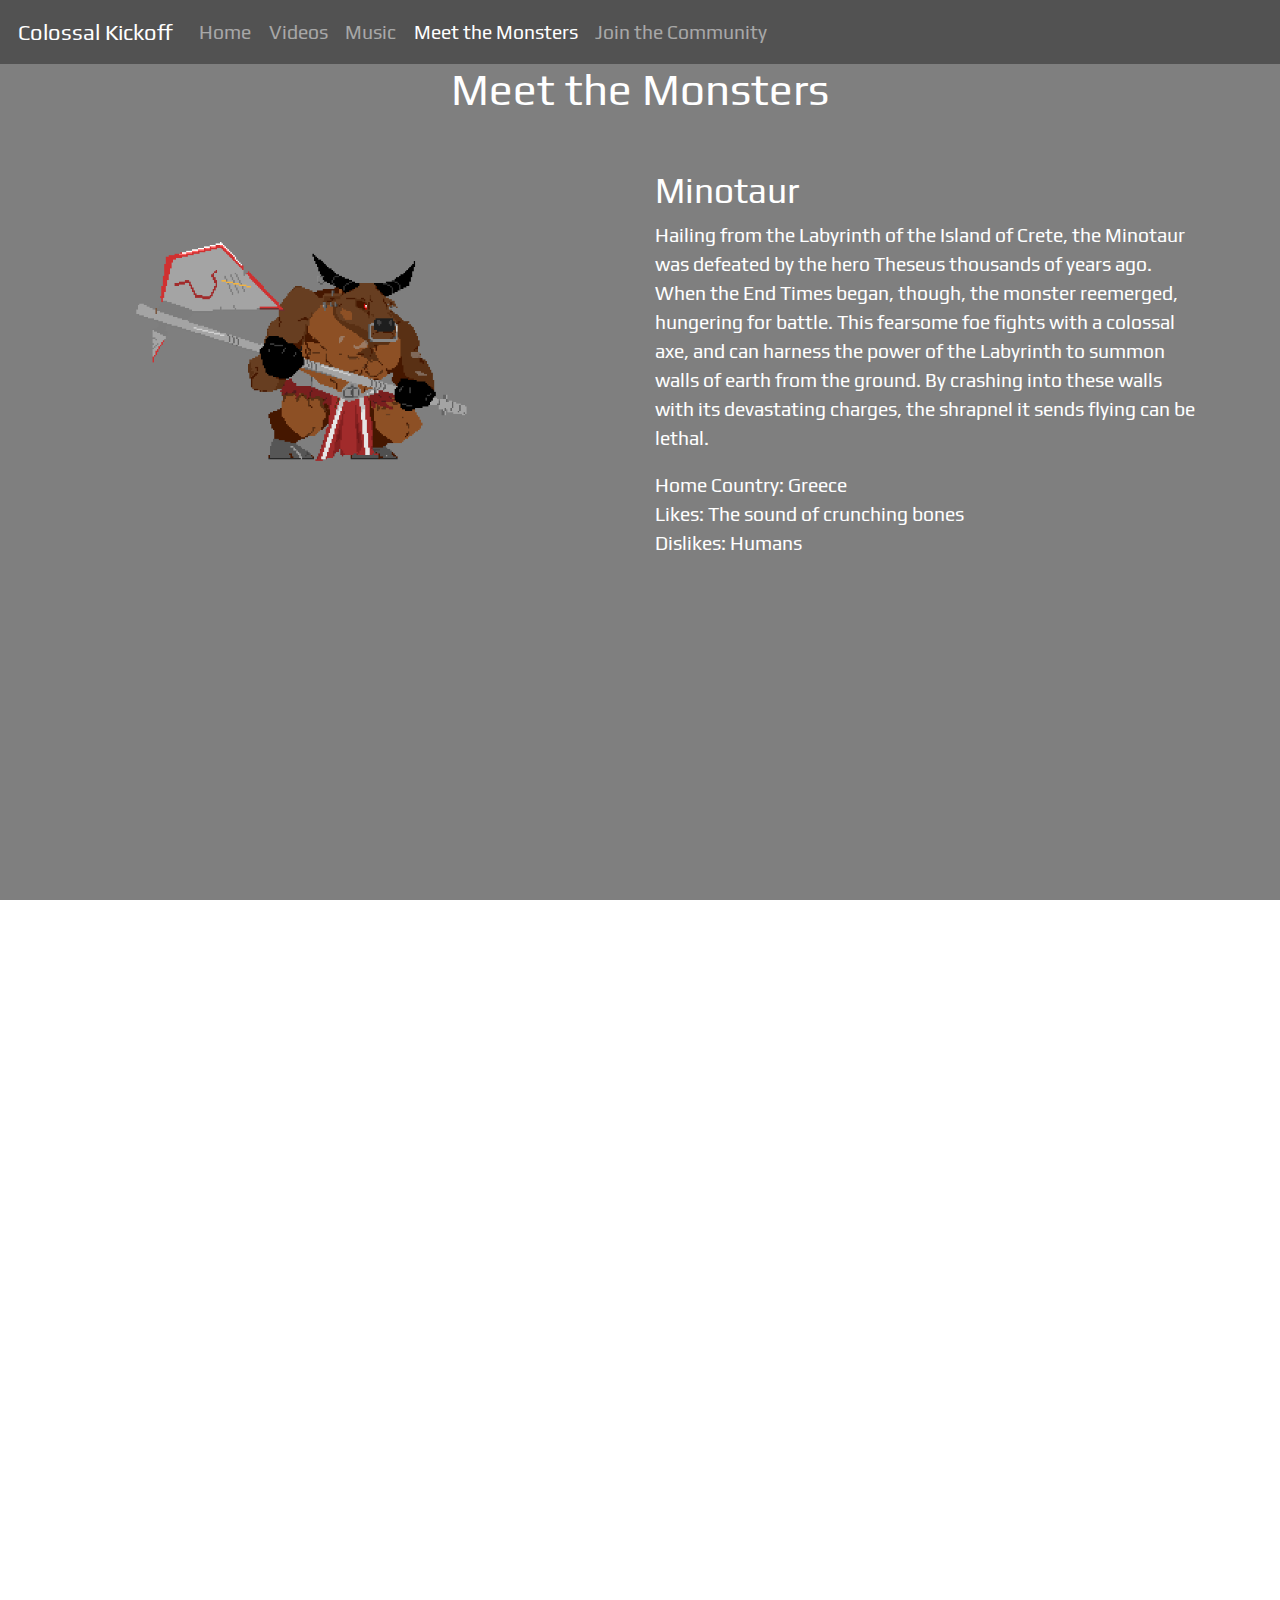
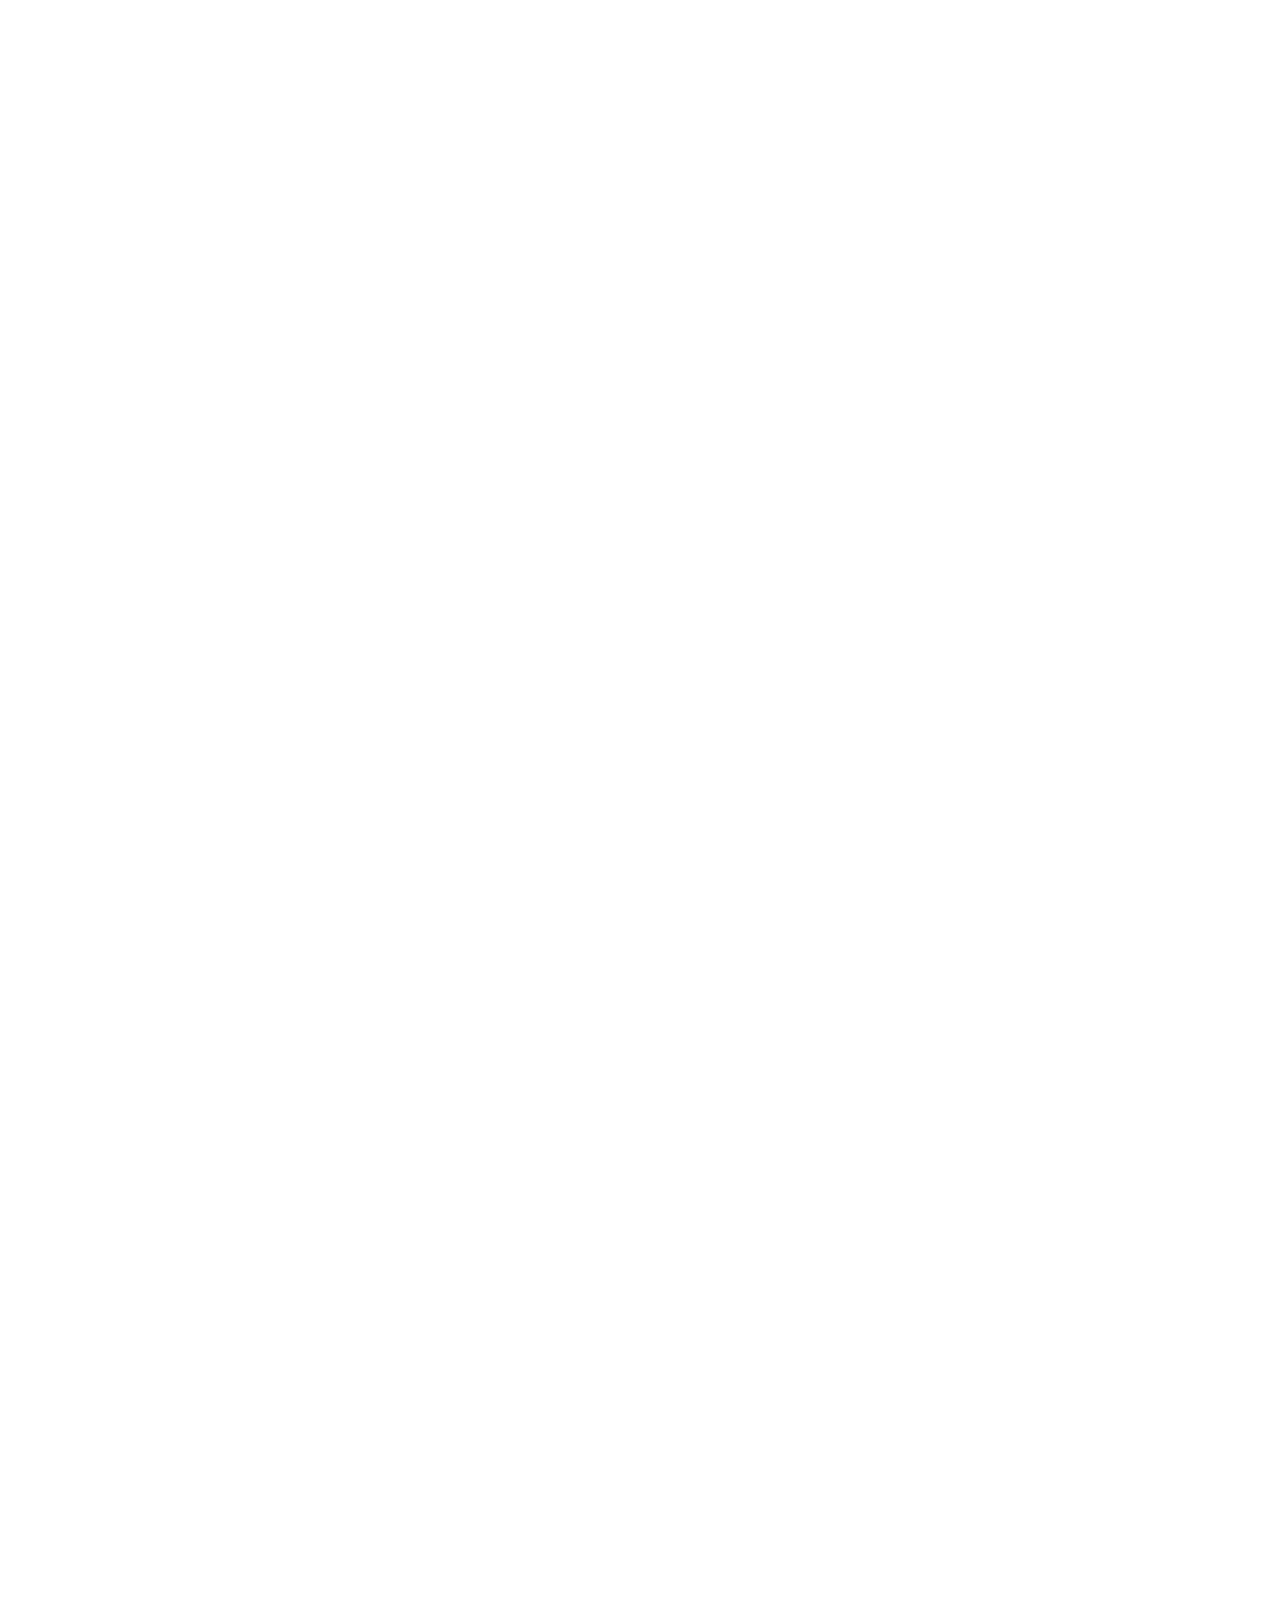
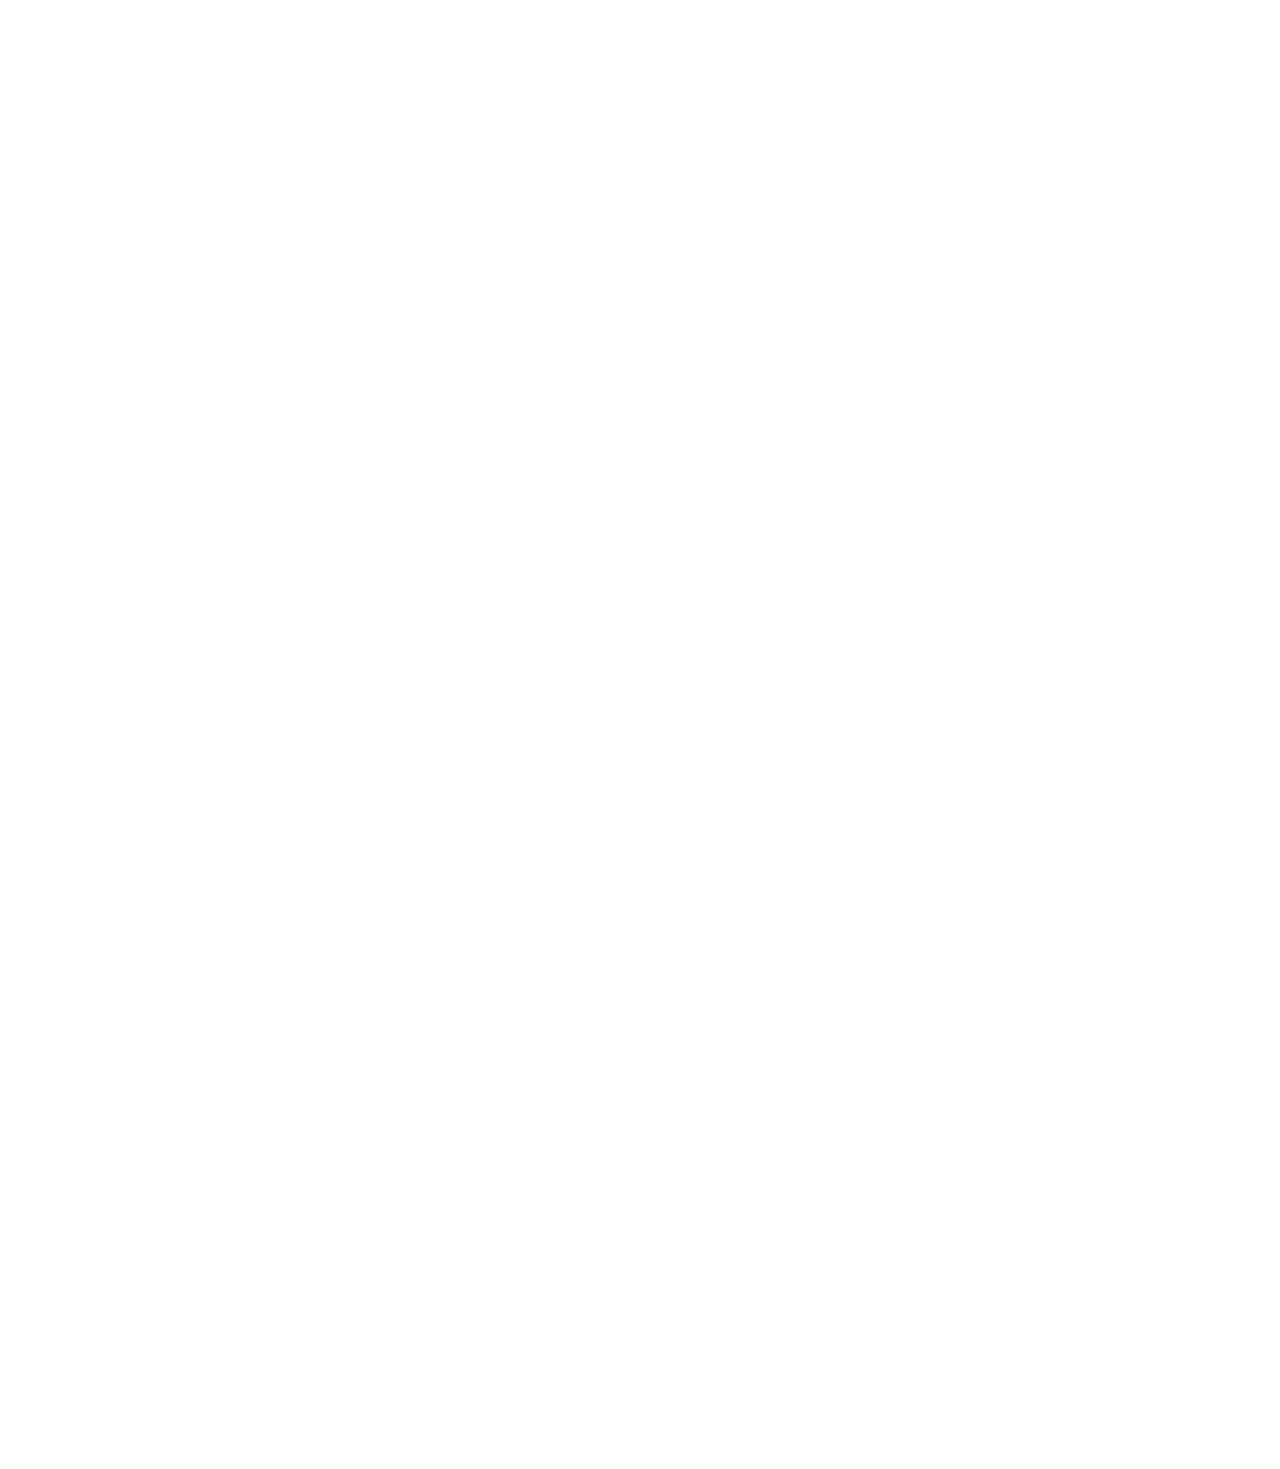
==== commit ca9653c5: "music page and new vids" ====
--- a/meetthemonsters.html
+++ b/meetthemonsters.html
@@ -41,6 +41,9 @@
           <li class="nav-item">
             <a class="nav-link" href="videos.html">Videos</a>
           </li>
+          <li class="nav-item">
+            <a class="nav-link" href="music.html">Music</a>
+          </li>
           <li class="nav-item active">
             <a class="nav-link" href="#">Meet the Monsters</a>
           </li>
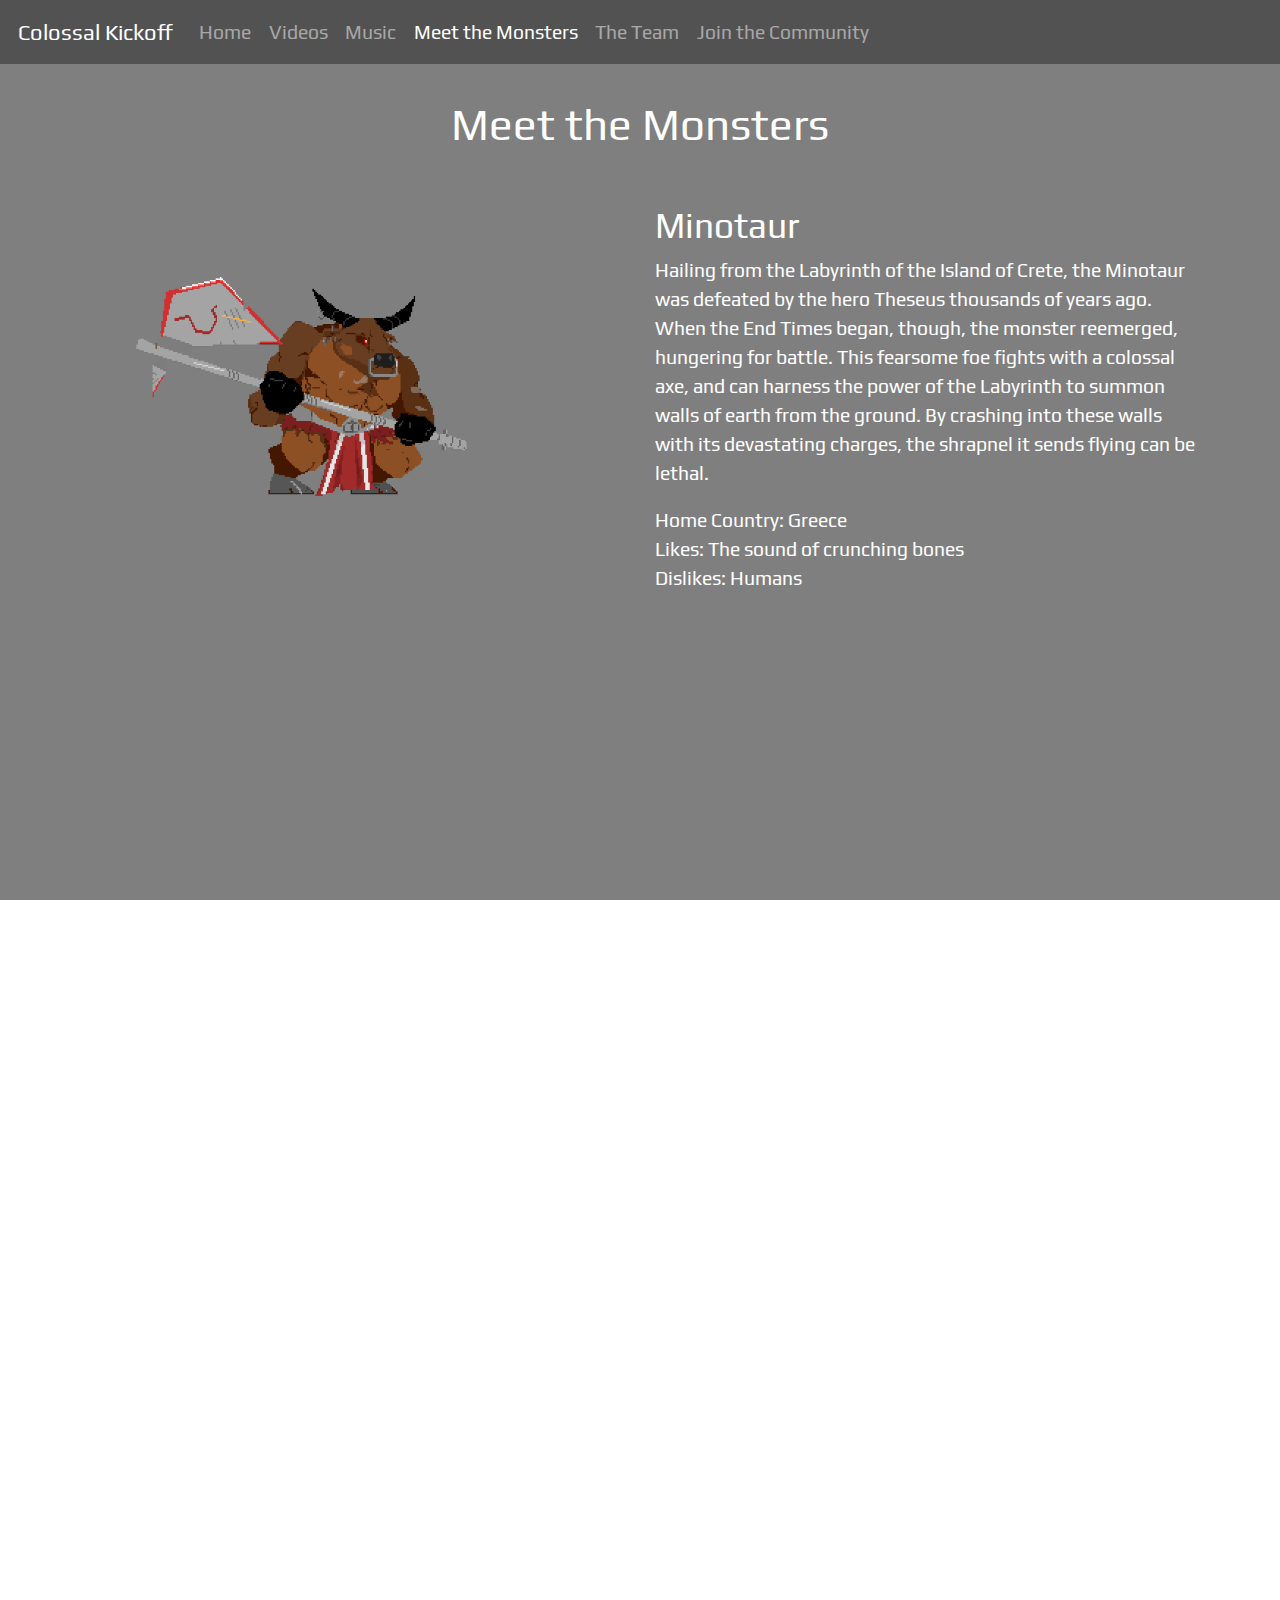
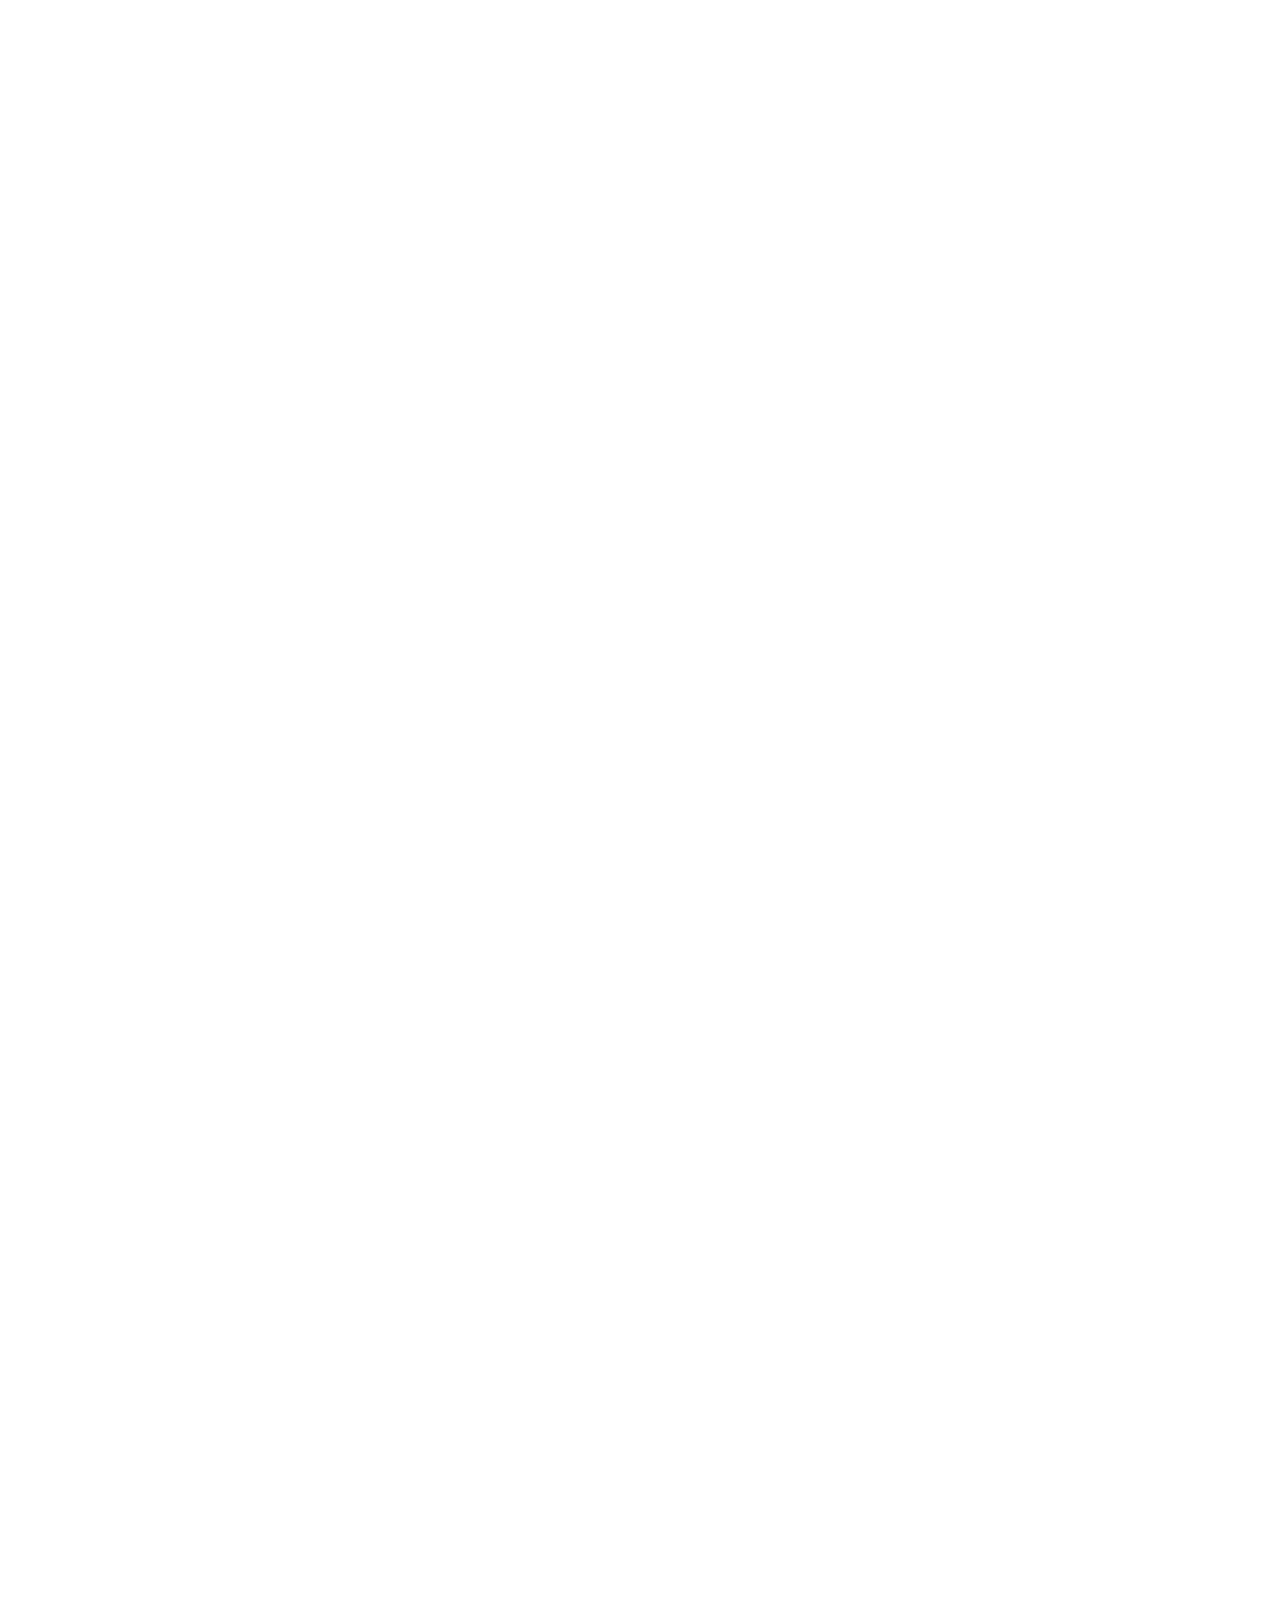
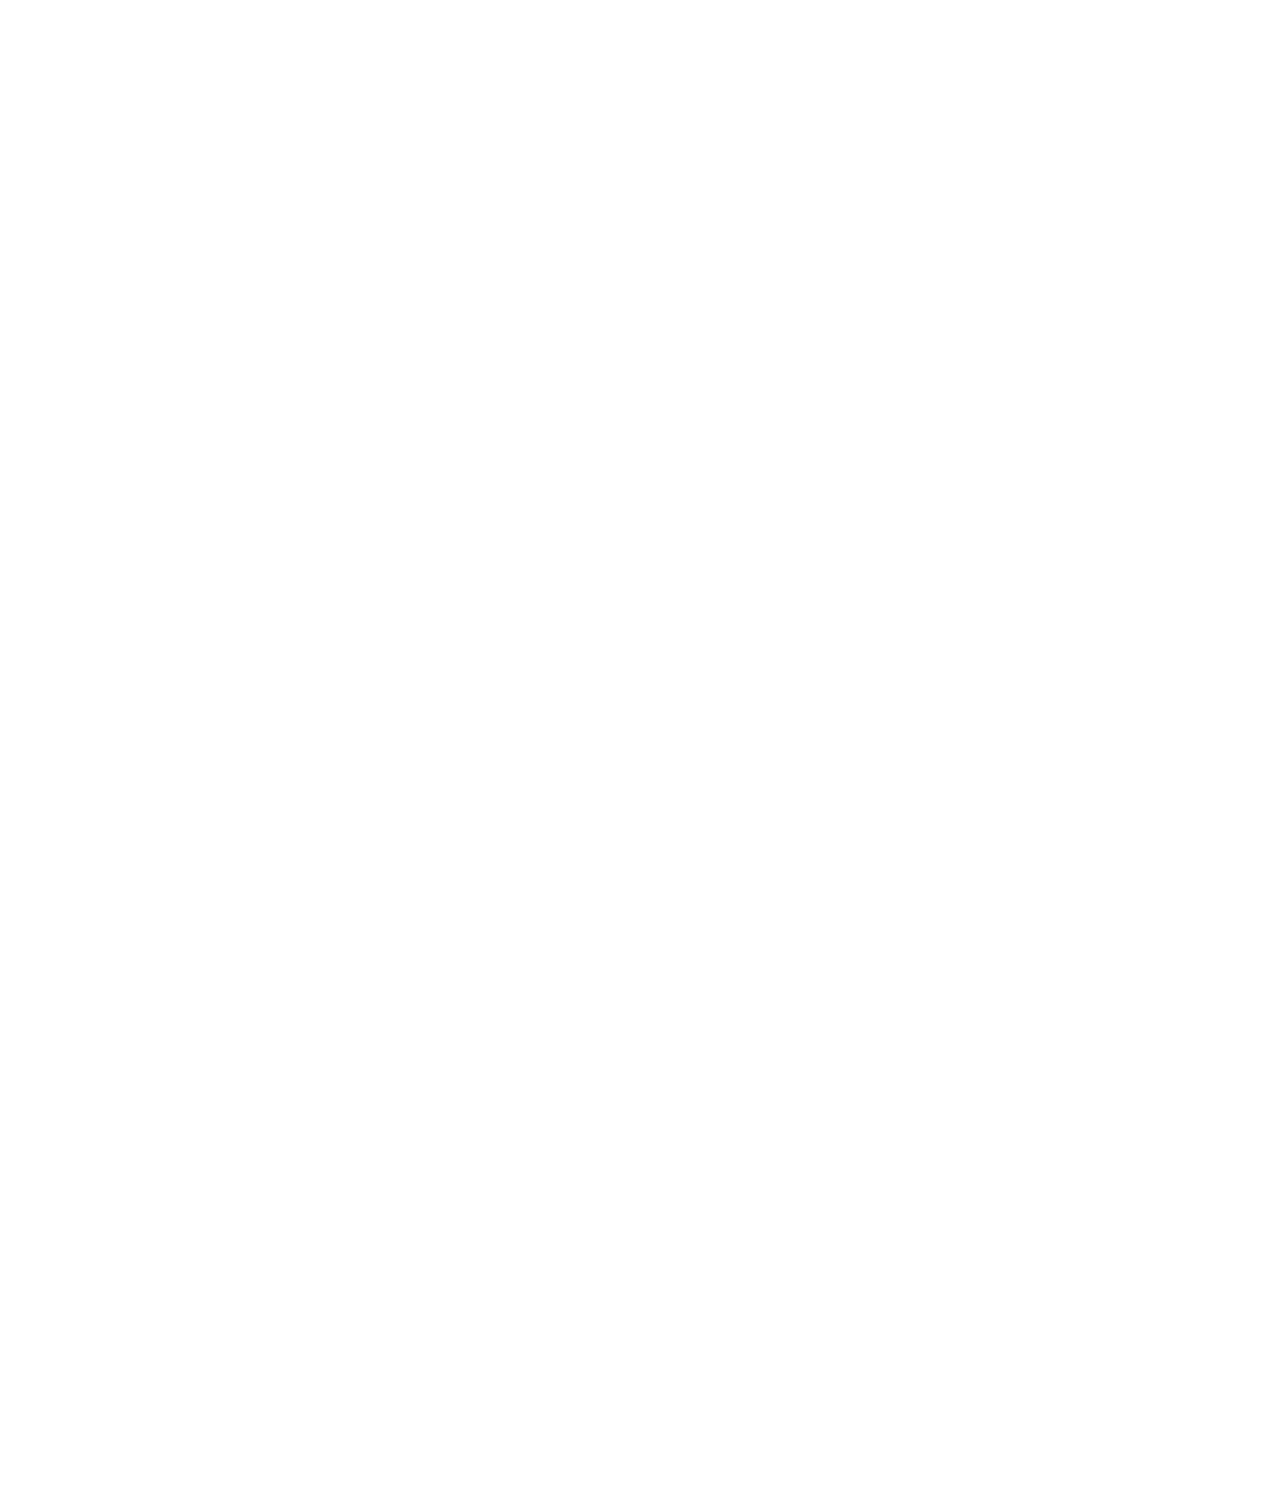
==== commit 391ef2b6: "meet the team page" ====
--- a/meetthemonsters.html
+++ b/meetthemonsters.html
@@ -48,6 +48,9 @@
             <a class="nav-link" href="#">Meet the Monsters</a>
           </li>
           <li class="nav-item">
+            <a class="nav-link" href="team.html">The Team</a>
+          </li>
+          <li class="nav-item">
             <a class="nav-link" href="https://discord.gg/bhgCvT6meF"
               >Join the Community</a
             >
@@ -61,7 +64,9 @@
     </video>
     <div class="overlay"></div>
     <div style="position: relative; z-index: 3">
-      <h1 style="text-align: center; color: white">Meet the Monsters</h1>
+      <h1 style="text-align: center; color: white; margin-top: 2rem">
+        Meet the Monsters
+      </h1>
       <div class="container mt-5">
         <div class="row mb-4">
           <div class="col-md-6">
